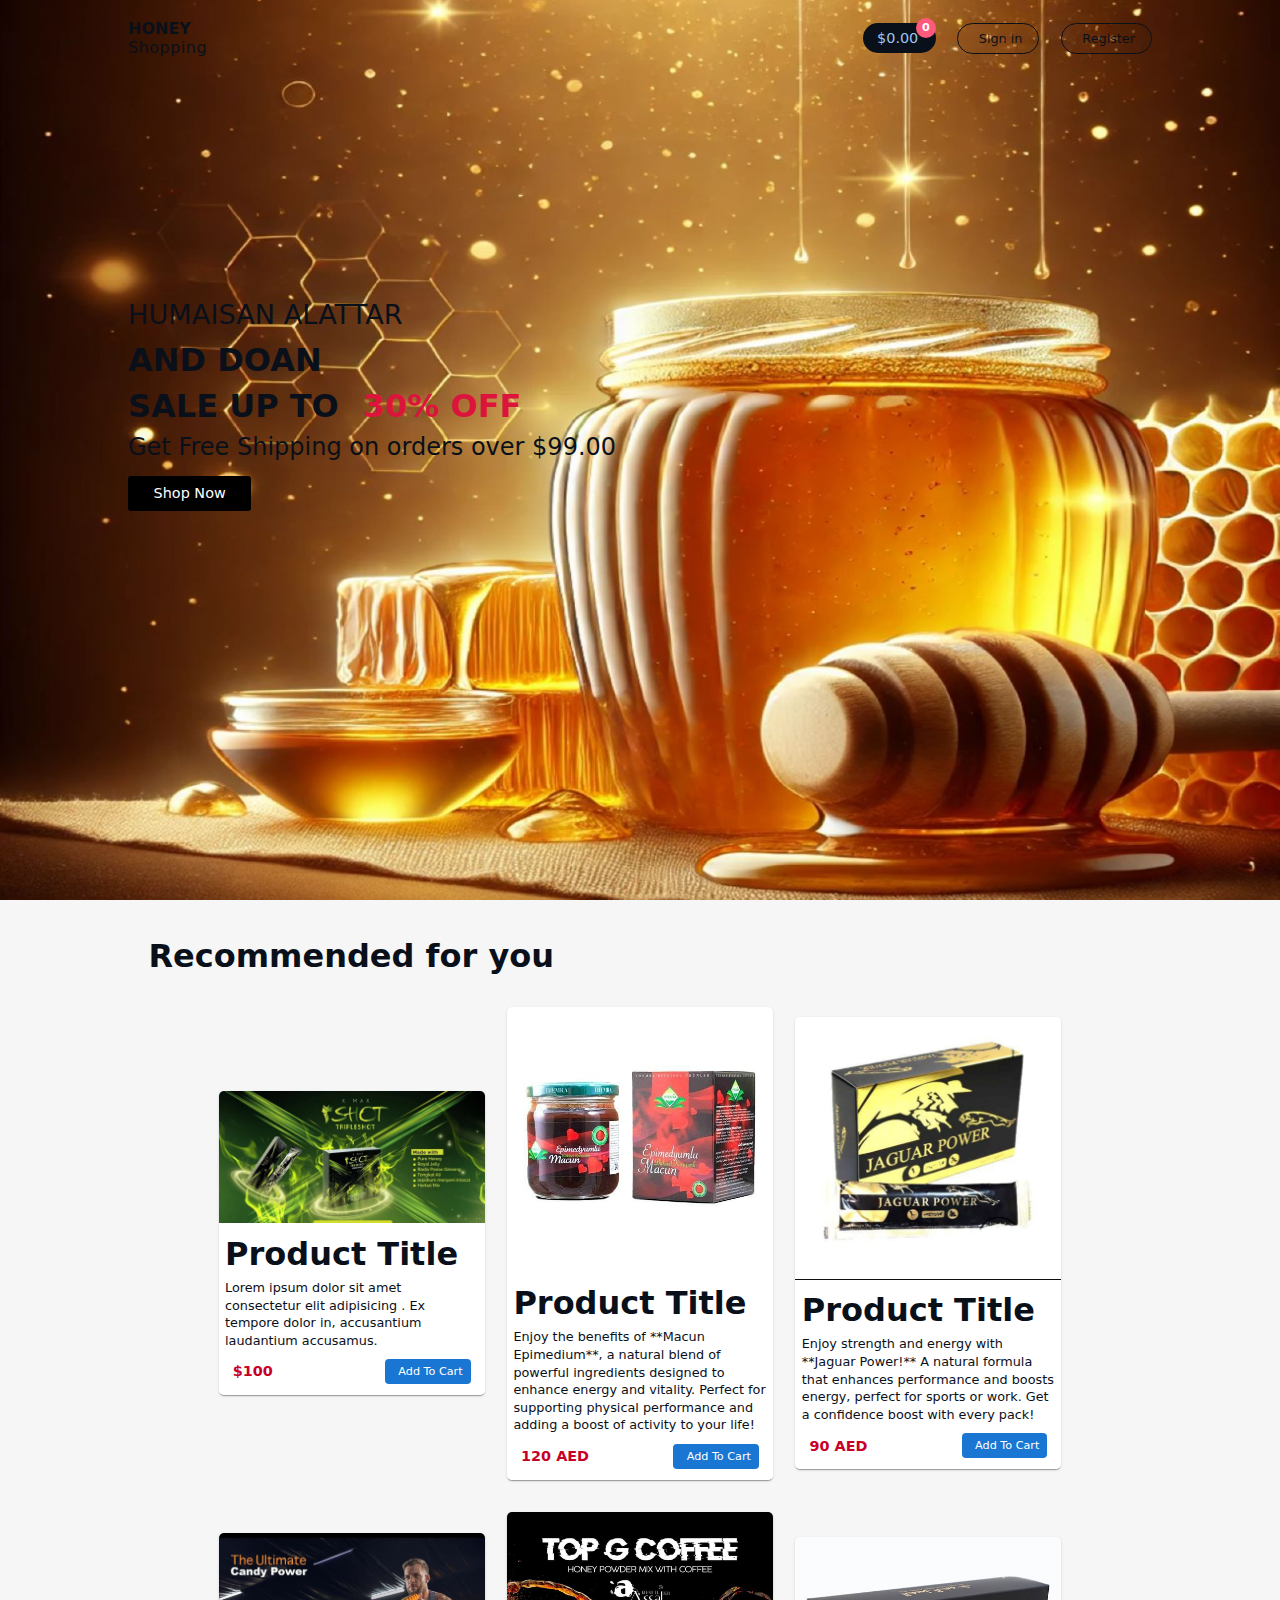
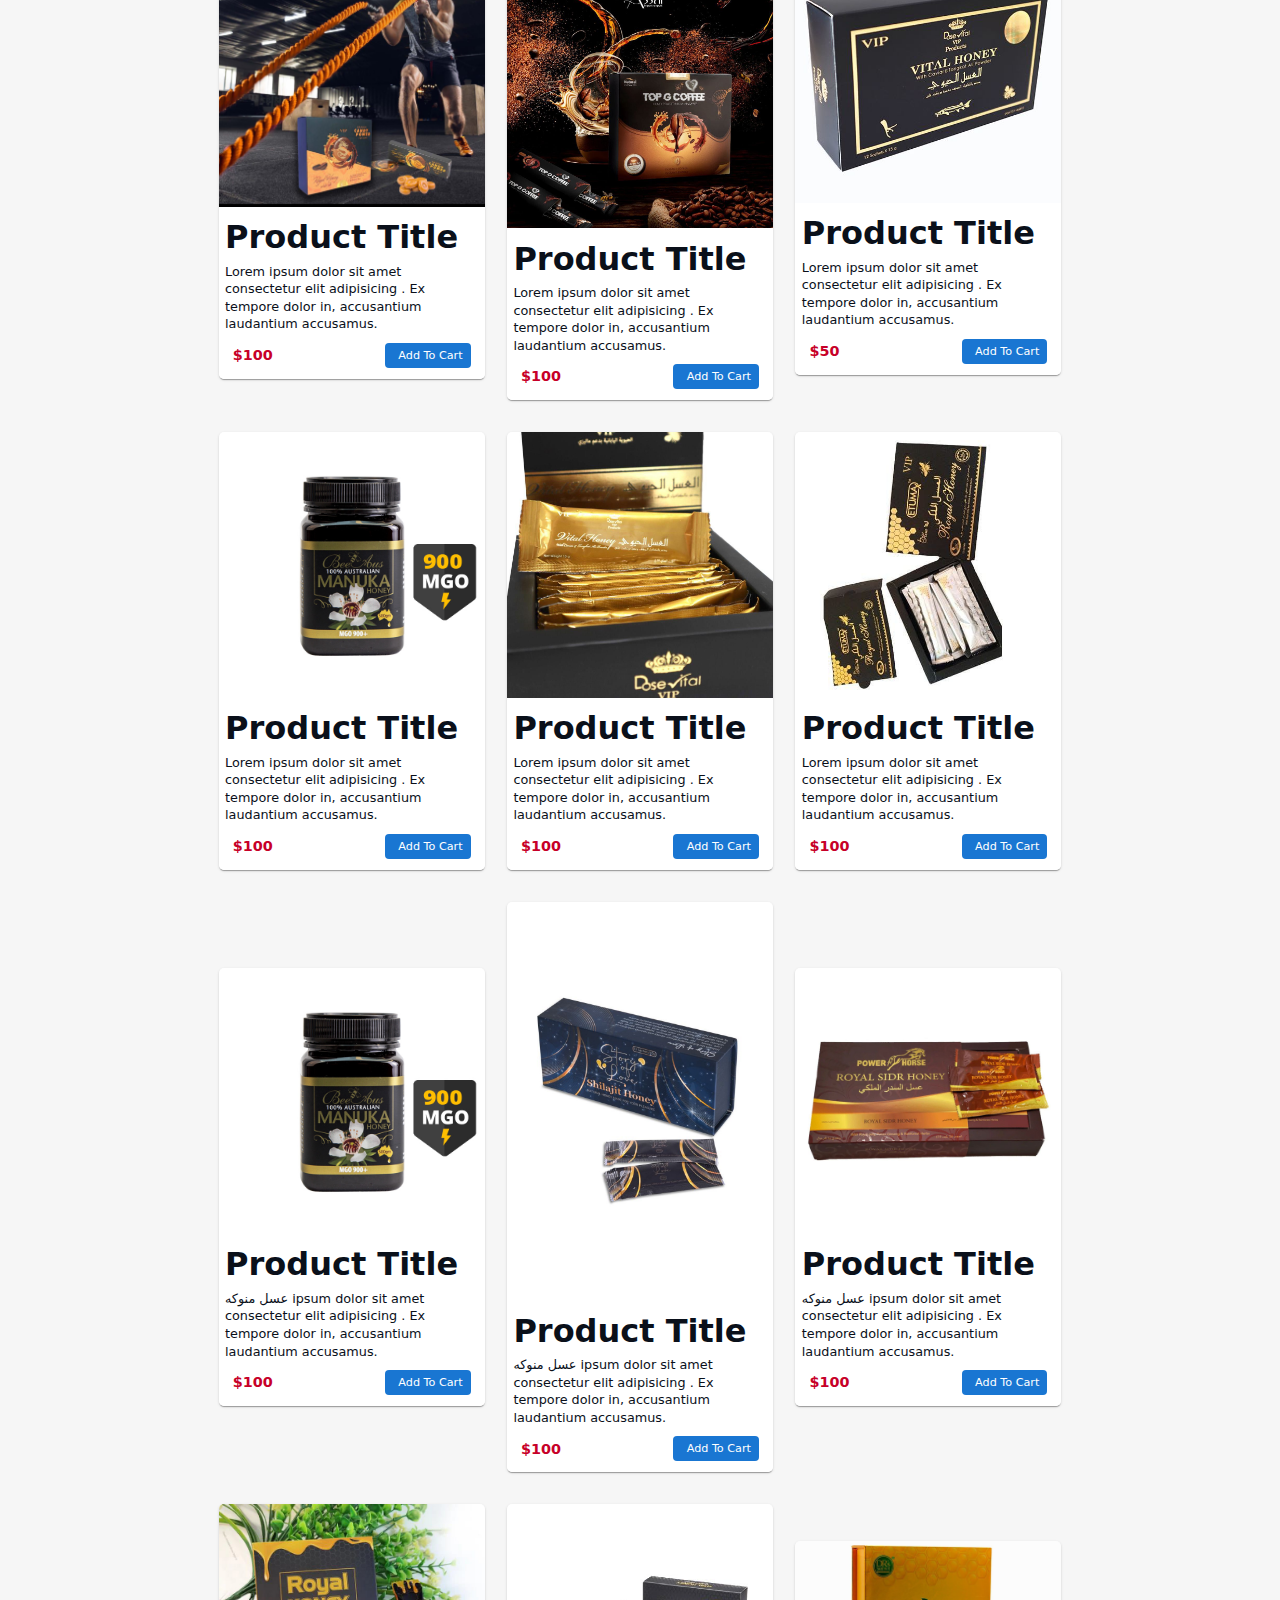
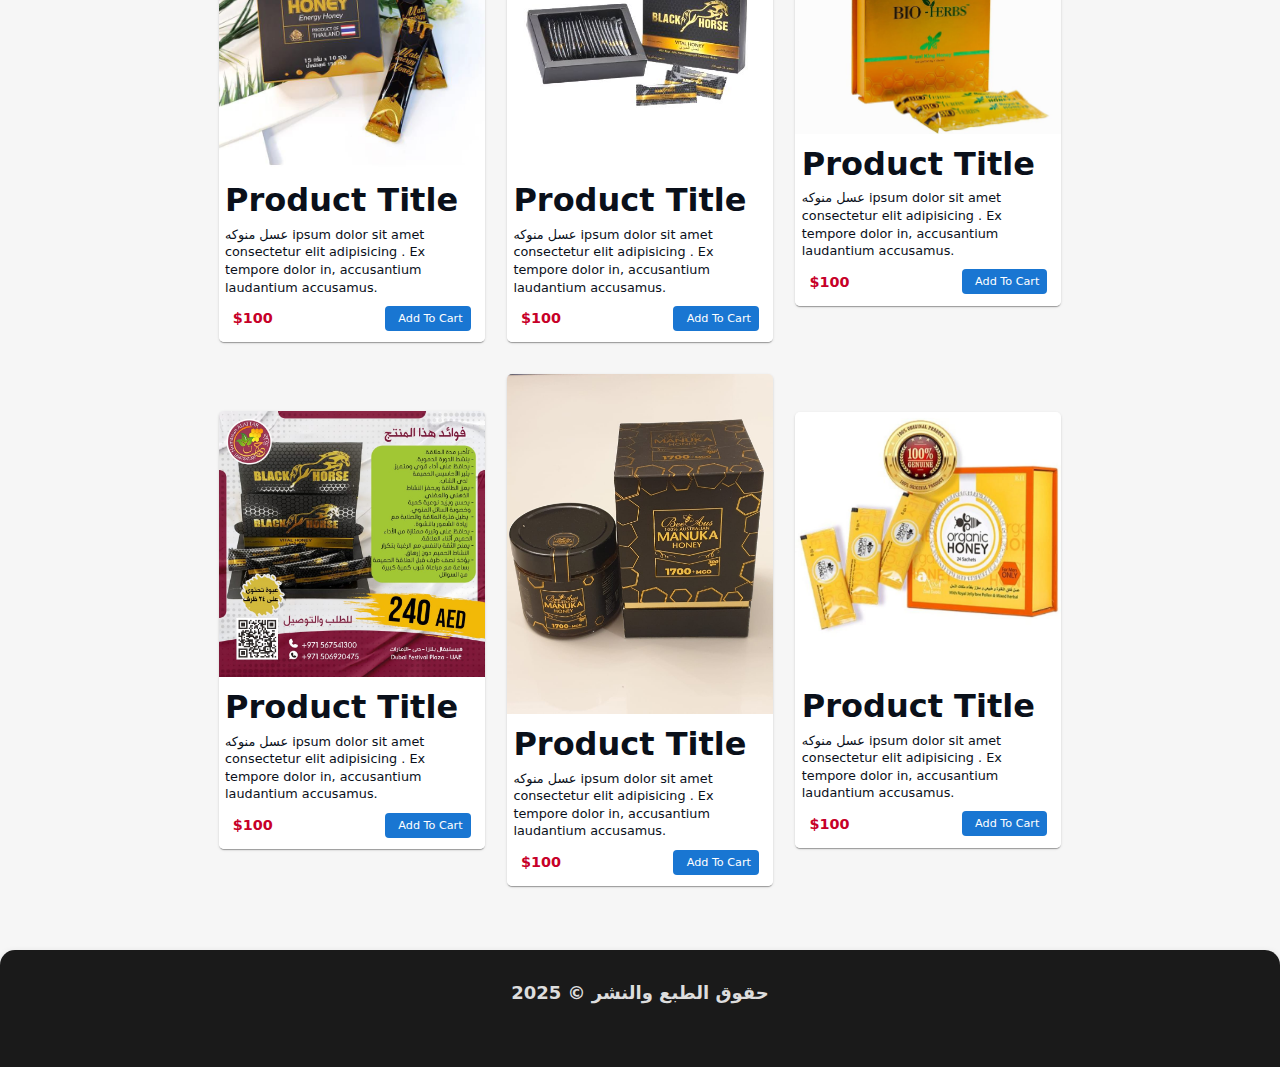
==== index.html @ f43a623d "Update index.html" ====
<html lang="en">
  <head>
    <meta charset="UTF-8" />
    <meta name="viewport" content="width=device-width, initial-scale=1.0" />
    <title>Home Page</title>
    <link rel="stylesheet" href="./css/global.css" />
    <link rel="stylesheet" href="./css/header.css" />
    <link
      rel="shortcut icon"
      href="./images/bag-shopping-solid.svg"
      type="image/x-icon"
    />
    <link
      rel="stylesheet"
      href="https://cdnjs.cloudflare.com/ajax/libs/font-awesome/6.4.2/css/all.min.css"
      integrity="sha512-z3gLpd7yknf1YoNbCzqRKc4qyor8gaKU1qmn+CShxbuBusANI9QpRohGBreCFkKxLhei6S9CQXFEbbKuqLg0DA=="
      crossorigin="anonymous"
      referrerpolicy="no-referrer"
    />
    <link rel="stylesheet" href="./css/pages/index.css" />
    <link rel="stylesheet" href="./css/footer.css" />
  </head>
  <body>
    <div class="top-img">
      <header id="headerElement" class="flex">
        <div class="logo">
          <i class="fa-solid fa-bag-shopping"></i>
          <span style="font-weight: bold">HONEY</span>
          <p style="letter-spacing: 0.5px">Shopping</p>
        </div>

        <div class="links">
          <a style="position: relative" class="cart" href="./pages/cart.html">
            <i class="fa-solid fa-cart-shopping"></i>
            $0.00
            <span id="productCount" class="products-number">0</span>
          </a>
          <a class="sign-in" href="./pages/signin.html">
            <i class="fa-solid fa-right-to-bracket"></i>
            Sign in</a
          >
          <a class="register" href="./pages/register.html">
            <i class="fa-solid fa-user-plus"></i>
            Register</a
          >
        </div>
      </header>

        <section class="content">
          <p class="lifestyle">HUMAISAN ALATTAR</p>
          <p class="men">AND DOAN</p>
          <p class="sale">SALE UP TO <span>30% OFF</span></p>
          <p class="free-shipping">Get Free Shipping on orders over $99.00</p>
          <button>Shop Now</button>
      </section>
    </div>

    <main class="">
      <h1 class="recommended">
          <i class="fa-solid fa-check"></i>
           Recommended for you
      </h1>

      <section class="products flex">
        <article class="card">
          <a href="/pages/product-details.html">
            <img width="266" src="./images/1.png" alt="" srcset="" />
          </a>

          <div style="width: 266px" class="content">
            <h1 class="title">Product Title</h1>
            <p class="description">
              Lorem ipsum dolor sit amet consectetur elit adipisicing . Ex
              tempore dolor in, accusantium laudantium accusamus.
            </p>

            <div
              class="flex"
              style="justify-content: space-between; padding-bottom: 0.7rem"
            >
              <div class="price">$100</div>

              <button class="add-to-cart flex
              onclick="addToCart(1, 'Product Title' .100.'./images/1 .png')">
                <i class="fa-solid fa-cart-plus"></i>
                Add To Cart
              </button>
            </div>
          </div>
        </article>

        <article class="card">
          <a href="/product-details.html">
            <img width="266" src="./images/2.webp" alt="" srcset="" />
          </a>

          <div style="width: 266px" class="content">
            <h1 class="title">Product Title</h1>
            <p class="description">
              Enjoy the benefits of **Macun Epimedium**, a natural blend of powerful ingredients
              designed to enhance energy and vitality. Perfect for 
              supporting physical performance and adding a boost of activity to your life!
            </p>

            <div
              class="flex"
              style="justify-content: space-between; padding-bottom: 0.7rem"
            >
             <div class="price">120 AED</div>
              <button class="add-to-cart flex">
                <i class="fa-solid fa-cart-plus"></i>
                Add To Cart
              </button>
            </div>
          </div>
        </article>

        <article class="card">
          <a href="/pages/product-details.html">
            <img width="266" src="./images/3.webp" alt="" srcset="" />
          </a>

          <div style="width: 266px" class="content">
            <h1 class="title">Product Title</h1>
            <p class="description">
              Enjoy strength and energy with **Jaguar Power!** A natural formula that enhances performance 
              and boosts energy, perfect for sports or work. Get a confidence boost with every pack!
            </p>

            <div
              class="flex"
              style="justify-content: space-between; padding-bottom: 0.7rem"
            >
             <div class="price">90 AED</div>

              <button class="add-to-cart flex">
                <i class="fa-solid fa-cart-plus"></i>
                Add To Cart
              </button>
            </div>
          </div>
        </article>

        <article class="card">
          <a href="/pages/product-details.html">
            <img width="266" src="./images/4.webp" alt="" srcset="" />
          </a>

          <div style="width: 266px" class="content">
            <h1 class="title">Product Title</h1>
            <p class="description">
              Lorem ipsum dolor sit amet consectetur elit adipisicing . Ex
              tempore dolor in, accusantium laudantium accusamus.
            </p>             
            <div
              class="flex"
              style="justify-content: space-between; padding-bottom: 0.7rem"
            >
              <div class="price">$100</div>

              <button class="add-to-cart flex">
                <i class="fa-solid fa-cart-plus"></i>
                Add To Cart
              </button>
            </div>
          </div>
        </article>

        <article class="card">
          <a href="/pages/product-details.html">
            <img width="266" src="./images/5.webp" alt="" srcset="" />
          </a>

          <div style="width: 266px" class="content">
            <h1 class="title">Product Title</h1>
            <p class="description">
              Lorem ipsum dolor sit amet consectetur elit adipisicing . Ex
              tempore dolor in, accusantium laudantium accusamus.
            </p>

            <div
              class="flex"
              style="justify-content: space-between; padding-bottom: 0.7rem"
            >
              <div class="price">$100</div>

              <button class="add-to-cart flex">
                <i class="fa-solid fa-cart-plus"></i>
                Add To Cart
              </button>
            </div>
          </div>
        </article>

        <article class="card">
          <a href="/pages/product-details.html">
            <img width="266" src="./images/6.webp" alt="" srcset="" />
          </a>

          <div style="width: 266px" class="content">
            <h1 class="title">Product Title</h1>
            <p class="description">
              Lorem ipsum dolor sit amet consectetur elit adipisicing . Ex
              tempore dolor in, accusantium laudantium accusamus.
            </p>

            <div
              class="flex"
              style="justify-content: space-between; padding-bottom: 0.7rem"
            >
              <div class="price">$50</div>

              <button class="add-to-cart flex">
                <i class="fa-solid fa-cart-plus"></i>
                Add To Cart
              </button>
            </div>
          </div>
        </article>

        <article class="card">
          <a href="/pages/product-details.html">
            <img width="266" src="./images/IMG-20250225-WA0002.jpg" alt="" srcset="" />
          </a>

          <div style="width: 266px" class="content">
            <h1 class="title">Product Title</h1>
            <p class="description">
              Lorem ipsum dolor sit amet consectetur elit adipisicing . Ex
              tempore dolor in, accusantium laudantium accusamus.
            </p>

            <div
              class="flex"
              style="justify-content: space-between; padding-bottom: 0.7rem"
            >
              <div class="price">$100</div>

              <button class="add-to-cart flex">
                <i class="fa-solid fa-cart-plus"></i>
                Add To Cart
              </button>
            </div>
          </div>
        </article>

        <article class="card">
          <a href="/pages/product-details.html">
            <img width="266" src="./images/7.webp" alt="" srcset="" />
          </a>

          <div style="width: 266px" class="content">
            <h1 class="title">Product Title</h1>
            <p class="description">
              Lorem ipsum dolor sit amet consectetur elit adipisicing . Ex
              tempore dolor in, accusantium laudantium accusamus.
            </p>

            <div
              class="flex"
              style="justify-content: space-between; padding-bottom: 0.7rem"
            >
              <div class="price">$100</div>

              <button class="add-to-cart flex">
                <i class="fa-solid fa-cart-plus"></i>
                Add To Cart
              </button>
            </div>
          </div>
        </article>

        <article class="card">
          <a href="/pages/product-details.html">
            <img width="266" src="./images/9.webp" alt="" srcset="" />
          </a>

          <div style="width: 266px" class="content">
            <h1 class="title">Product Title</h1>
            <p class="description">
              Lorem ipsum dolor sit amet consectetur elit adipisicing . Ex
              tempore dolor in, accusantium laudantium accusamus.
            </p>

            <div
              class="flex"
              style="justify-content: space-between; padding-bottom: 0.7rem"
            >
              <div class="price">$100</div>

              <button class="add-to-cart flex">
                <i class="fa-solid fa-cart-plus"></i>
                Add To Cart
              </button>
            </div>
          </div>
        </article>

        <article class="card">
          <a href="/pages/product-details.html">
            <img width="266" src="./images/IMG-20250225-WA0002.jpg" alt="" srcset="" />
          </a>

          <div style="width: 266px" class="content">
            <h1 class="title">Product Title</h1>
            <p class="description">
              عسل منوكه ipsum dolor sit amet consectetur elit adipisicing . Ex
              tempore dolor in, accusantium laudantium accusamus.
            </p>

            <div
              class="flex"
              style="justify-content: space-between; padding-bottom: 0.7rem"
            >
              <div class="price">$100</div>

              <button class="add-to-cart flex">
                <i class="fa-solid fa-cart-plus"></i>
                Add To Cart
              </button>
            </div>
          </div>
        </article>

        <article class="card">
          <a href="/pages/product-details.html">
            <img width="266" src="./images/10.jpg" alt="" srcset="" />
          </a>

          <div style="width: 266px" class="content">
            <h1 class="title">Product Title</h1>
            <p class="description">
              عسل منوكه ipsum dolor sit amet consectetur elit adipisicing . Ex
              tempore dolor in, accusantium laudantium accusamus.
            </p>

            <div
              class="flex"
              style="justify-content: space-between; padding-bottom: 0.7rem"
            >
              <div class="price">$100</div>

              <button class="add-to-cart flex">
                <i class="fa-solid fa-cart-plus"></i>
                Add To Cart
              </button>
            </div>
          </div>
        </article>
        <article class="card">
          <a href="/pages/product-details.html">
            <img width="266" src="./images/12.jpg" alt="" srcset="" />
          </a>

          <div style="width: 266px" class="content">
            <h1 class="title">Product Title</h1>
            <p class="description">
              عسل منوكه ipsum dolor sit amet consectetur elit adipisicing . Ex
              tempore dolor in, accusantium laudantium accusamus.
            </p>

            <div
              class="flex"
              style="justify-content: space-between; padding-bottom: 0.7rem"
            >
              <div class="price">$100</div>

              <button class="add-to-cart flex">
                <i class="fa-solid fa-cart-plus"></i>
                Add To Cart
              </button>
            </div>
          </div>
        </article>
        <article class="card">
          <a href="/pages/product-details.html">
            <img width="266" src="./images/13.jpg" alt="" srcset="" />
          </a>

          <div style="width: 266px" class="content">
            <h1 class="title">Product Title</h1>
            <p class="description">
              عسل منوكه ipsum dolor sit amet consectetur elit adipisicing . Ex
              tempore dolor in, accusantium laudantium accusamus.
            </p>

            <div
              class="flex"
              style="justify-content: space-between; padding-bottom: 0.7rem"
            >
              <div class="price">$100</div>

              <button class="add-to-cart flex">
                <i class="fa-solid fa-cart-plus"></i>
                Add To Cart
              </button>
            </div>
          </div>
        </article>
        <article class="card">
          <a href="/pages/product-details.html">
            <img width="266" src="./images/14.jpg" alt="" srcset="" />
          </a>

          <div style="width: 266px" class="content">
            <h1 class="title">Product Title</h1>
            <p class="description">
              عسل منوكه ipsum dolor sit amet consectetur elit adipisicing . Ex
              tempore dolor in, accusantium laudantium accusamus.
            </p>

            <div
              class="flex"
              style="justify-content: space-between; padding-bottom: 0.7rem"
            >
              <div class="price">$100</div>

              <button class="add-to-cart flex">
                <i class="fa-solid fa-cart-plus"></i>
                Add To Cart
              </button>
            </div>
          </div>
        </article>
        <article class="card">
          <a href="/pages/product-details.html">
            <img width="266" src="./images/15.jpg" alt="" srcset="" />
          </a>

          <div style="width: 266px" class="content">
            <h1 class="title">Product Title</h1>
            <p class="description">
              عسل منوكه ipsum dolor sit amet consectetur elit adipisicing . Ex
              tempore dolor in, accusantium laudantium accusamus.
            </p>

            <div
              class="flex"
              style="justify-content: space-between; padding-bottom: 0.7rem"
            >
              <div class="price">$100</div>

              <button class="add-to-cart flex">
                <i class="fa-solid fa-cart-plus"></i>
                Add To Cart
              </button>
            </div>
          </div>
        </article>

        <article class="card">
          <a href="/pages/product-details.html">
            <img width="266" src="./images/16.jpg" alt="" srcset="" />
          </a>

          <div style="width: 266px" class="content">
            <h1 class="title">Product Title</h1>
            <p class="description">
              عسل منوكه ipsum dolor sit amet consectetur elit adipisicing . Ex
              tempore dolor in, accusantium laudantium accusamus.
            </p>

            <div
              class="flex"
              style="justify-content: space-between; padding-bottom: 0.7rem"
            >
              <div class="price">$100</div>

              <button class="add-to-cart flex">
                <i class="fa-solid fa-cart-plus"></i>
                Add To Cart
              </button>
            </div>
          </div>
        </article>

        <article class="card">
          <a href="/pages/product-details.html">
            <img width="266" src="./images/18.jpg" alt="" srcset="" />
          </a>

          <div style="width: 266px" class="content">
            <h1 class="title">Product Title</h1>
            <p class="description">
              عسل منوكه ipsum dolor sit amet consectetur elit adipisicing . Ex
              tempore dolor in, accusantium laudantium accusamus.
            </p>

            <div
              class="flex"
              style="justify-content: space-between; padding-bottom: 0.7rem"
            >
              <div class="price">$100</div>

              <button class="add-to-cart flex">
                <i class="fa-solid fa-cart-plus"></i>
                Add To Cart
              </button>
            </div>
          </div>
        </article>
        <article class="card">
          <a href="/pages/product-details.html">
            <img width="266" src="./images/19.jpg" alt="" srcset="" />
          </a>

          <div style="width: 266px" class="content">
            <h1 class="title">Product Title</h1>
            <p class="description">
              عسل منوكه ipsum dolor sit amet consectetur elit adipisicing . Ex
              tempore dolor in, accusantium laudantium accusamus.
            </p>

            <div
              class="flex"
              style="justify-content: space-between; padding-bottom: 0.7rem"
            >
              <div class="price">$100</div>

              <button class="add-to-cart flex">
                <i class="fa-solid fa-cart-plus"></i>
                Add To Cart
              </button>
            </div>
          </div>
        </article>


      </section>
    </main>
    
    <footer>
      <span>حقوق الطبع والنشر © 2025</span>
      <div class="social-icons">
        <a href="https://www.facebook.com/share/1MLmPdGwJk/" target="_blank"><i class="fab fa-facebook-f"></i></a>
        <a href="https://wa.me/+971567541300" target="_blank"><i class="fab fa-whatsapp"></i></a> <!-- استبدال تويتر بـ واتساب -->
        <a href="https://www.linkedin.com" target="_blank"><i class="fab fa-linkedin-in"></i></a>
        <a href="https://www.instagram.com/doan._honey/profilecarrd/?igsh=aDh5cXc4bWxmOHkz" target="_blank"><i class="fab fa-instagram"></i></a>
        <a href="https://www.tiktok.com/@humaisn2?_t=ZS-8uKNyk5seKy&_r=1" target="_blank"><i class="fab fa-tiktok"></i></a>
        <a href="mailto:doanhoney7@gmail.com" target="_blank"><i class="fas fa-envelope"></i></a>
        <a href="https://g.co/kgs/c9sn2jo" target="_blank"><i class="fas fa-globe"></i></a>
        <a href="tel:+971567541300" target="_blank"><i class="fas fa-phone-alt"></i></a>
      </div>
    </footer>
---- css/global.css ----
/* =======================
      Colors
==========================*/

:root {
  --bodyBG: #f6f6f6;
  --bodyFont: #0a101a;
  --blue: #9fc5ef;
  --blue-button: #1976d2;
  --red-button: #180f11;

  --icons: #0b131b;

  --footer-bg: #212529;

  --white: #fff;
}

body {
  background-color: var(--bodyBG);
  color: var(--bodyFont);
}

/* =======================
       My classes
==========================*/

.border {
  border: 4px solid red;
}

.flex {
  display: flex;
  align-items: center;
}

/* =================
    General Style
====================*/

* {
  margin: 0;
  padding: 0;
}

@import url("https://fonts.googleapis.com/css2?family=Roboto:wght@100;300;400;500;700&display=swap");

html {
  font-family: system-ui, -apple-system, "Roboto", sans-serif;
  box-sizing: border-box;
  scroll-behavior: smooth;
}

*,
*:before,
*:after {
  box-sizing: inherit;
}

::-webkit-scrollbar {
  width: 0.88rem;
}

::-webkit-scrollbar-track {
  border: 7px solid #292c3b;
  box-shadow: inset 0 0 2.5px 2px rgba(0, 0, 0, 0.5);
  border-radius: 4px;
  background-color: #d4d4d8;
}

::-webkit-scrollbar-thumb {
  background: #999;
  border-radius: 2px;
}

::-webkit-scrollbar-thumb:hover {
  background: #555;
}

html {
  scrollbar-color: #9e4673 #3d4a59;
}

main {
  width: 80%;
  margin-inline: auto;
}

@media (width < 600px) {
  main {
    width: 100%;
  }
}

/* =======================
       HTML elements
==========================*/
a,
button {
  all: unset;
  display: inline-block;
  transition: 0.2s;
}

button:active,
a:active {
  scale: 0.9;
}

button:hover,
a:hover {
  cursor: pointer;
}

button:disabled{
  opacity: 0.7;
  cursor: not-allowed;
  scale: 1;
}

li {
  list-style: none;
}

/* =======================================
    General Style for this project
==========================================*/
.fa-solid {
  color: var(--icons);
}
---- css/header.css ----
header.flex {
  justify-content: space-between;
  padding-inline: 10%;
  padding-top: 1.2rem;

  & .links .fa-solid {
    margin-right: 0.3rem;
  }

  & .sign-in {
    margin-inline: 1rem;
  }

  & .sign-in,
  & .register {
    border: 1px solid var(--bodyFont);
    padding: 0.44rem 1rem;
    border-radius: 55px;
    font-size: 0.8rem;
    font-weight: 500;
  }

  & .sign-in:hover,
  & .register:hover,
  & .sign-in:hover .fa-solid,
  & .register:hover .fa-solid {
    background-color: var(--bodyFont);
    color: var(--blue);
  }

  & .cart {
    background-color: var(--bodyFont);
    color: var(--blue);
    font-size: 0.9rem;
    padding: 0.44rem 1.1rem 0.44rem 0.6rem;
    border-radius: 55px;
  }

  & .cart .fa-solid {
    color: var(--blue);
  }

  & .products-number {
    position: absolute;
    right: 0;
    top: -5px;
    font-size: 0.7rem;
    font-weight: bold;

    background-color: rgb(255, 90, 123);
    height: 20px;
    width: 20px;
    color: #fff;

    display: flex;
    align-items: center;
    justify-content: center;

    border-radius: 50%;
  }

  /* ======================
    Left Section (Logo)
==========================*/
  & .fa-bag-shopping {
    font-size: 2rem;
  }
}

@media (width < 600px) {
  header.flex {
    justify-content: center;
    padding-inline: 0;

    .links {
      display: flex;
      flex-wrap: wrap;
      justify-content: center;
      gap: 1rem;
    }

    .logo {
      display: none;
    }
  }
}

/* ==============================
When dcroll down on the home page 
=================================*/
header.scroll-down {
  position: fixed;
  right: 0;
  left: 0;
  padding-bottom: 0.5rem;
  background-color: var(--footer-bg);
  color: #fff;
  z-index: 11;

  & .fa-bag-shopping,
  & .fa-user-plus,
  & .fa-right-to-bracket {
    color: white;
  }

  & .logo {
    font-size: 0.8rem;
  }

  & .logo .fa-bag-shopping {
    font-size: 1.66rem;
  }
}
---- css/pages/index.css ----
/* =======================
    Background Image
==========================*/
div.top-img {
  position: relative;
  height: 100vh;
  background-image: url(../../images/bac.jpg);
  background-position: center;
  background-repeat: no-repeat;
  background-size: cover;
  background-attachment: fixed;
}

@media (width < 1000px) {
  div.top-img {
    background-position: left;
  }
}


/* =======================
    Text on Image
==========================*/

section.content {
  font-size: 2rem;
  position: absolute;

  top: 45%;
  transform: translateY(-50%);

  margin-left: 10%;

  & .lifestyle {
    text-transform: uppercase;
    font-size: 1.7rem;
  }

  & .men {
    margin-top: 0.7rem;
    font-weight: bold;
  }

  & .sale {
    margin-block: 0.5rem;
    font-weight: bold;
  }
  & .sale span {
    color: crimson;
    margin-left: 0.8rem;
  }

  & .free-shipping {
    font-size: 1.5rem;
  }

  & button {
    background-color: black;
    color: white;
    margin-top: 0.9rem;
    font-size: 0.9rem;
    border-radius: 3px;
    padding: 0.6rem 1.6rem;
  }
}




/* ===============================
    Main contents (products)
==================================*/
main h1.recommended {
  margin: 2.3rem 0 2rem 2%;
}

@media (width < 600px) {
  main h1.recommended {
    margin: 2.3rem 0 2rem 0;
    font-size: 1.4rem;
  }
}

main section.products.flex{
  flex-wrap: wrap;
  justify-content: center;
  gap: 2rem 1.4rem;



  & article.card{
    border-radius: 5px;
    box-shadow: rgba(0, 0, 0, 0.2) 0px 2px 1px -1px, rgba(0, 0, 0, 0.14) 0px 1px 1px 0px, rgba(0, 0, 0, 0.12) 0px 1px 3px 0px;
  transition: 0.2s;
  }


  & article.card:hover{
    scale: 1.01;
  }

  & img {
    border-radius: 5px 5px 0 0;
  }

  & .card .content {
    background-color: #fff;
    border-radius: 0 0 5px 5px;
  }

  & .card .content .title {
    padding-top: 0.7rem;
    padding-inline: 0.4rem;
    text-transform: capitalize;
  }

  & .card .content .description {
    padding-inline: 0.4rem;
    font-size: 0.8rem;
    margin-top: 0.4rem;
    margin-bottom: 0.6rem;
    line-height: 1.1rem;
  }

  & .card .content .price {
    margin-left: 0.88rem;
    font-size: 0.9rem;
    color: rgb(199, 0, 40);
    font-weight: bold;
  }

  & .add-to-cart {
    margin-right: 0.88rem;
    background-color: var(--blue-button);
    color: #fff;
    border-radius: 4px;
    padding: 6px 8px;
    font-size: 0.7rem;
    gap: 0.33rem;
  }

  & .fa-solid {
    color: white;
  }

}
---- css/footer.css ----
footer {
  text-align: center;
  background-color: #1a1a1a; /* لون خلفية داكنة وفاخرة */
  border-top-left-radius: 15px; /* زوايا منحنية بأناقة */
  border-top-right-radius: 15px; 
  padding: 2rem 1rem; /* حشوة أكبر لإعطاء مساحة */
  margin-top: 4rem; /* زيادة المسافة بين الفوتر والعناصر التي فوقه */
  color: #fff; /* لون النص أبيض ليظهر بوضوح على الخلفية الداكنة */
  font-size: 18px; /* حجم خط مناسب */
  box-shadow: 0 4px 8px rgba(0, 0, 0, 0.2); /* تأثير ظل لإضفاء الفخامة */
  position: relative; /* لتحديد موضع الأيقونات بالنسبة للفوتر */
}

footer span {
  color: #ddd; /* لون فاتح للنص */
  text-transform: uppercase; /* تحويل النص إلى حروف كبيرة */
  font-weight: bold; /* جعل النص غامق */
}

footer .social-icons {
  display: flex;
  justify-content: center;
  gap: 20px;
  margin-top: 2rem; /* مسافة بين النص والأيقونات */
}

footer .social-icons a {
  color: #fff; /* لون الأيقونات أبيض */
  font-size: 28px; /* حجم الأيقونات أكبر قليلاً */
  text-decoration: none;
  transition: transform 0.3s ease, color 0.3s ease; /* إضافة تأثير على التحويل والتلوين */
}

footer .social-icons a:hover {
  color: #f39c12; /* تغيير اللون عند التمرير إلى اللون الذهبي */
  transform: scale(1.2); /* تكبير الأيقونة عند التمرير */
}

footer .social-icons a:active {
  transform: scale(1); /* عودة الحجم الأصلي عند الضغط */
}
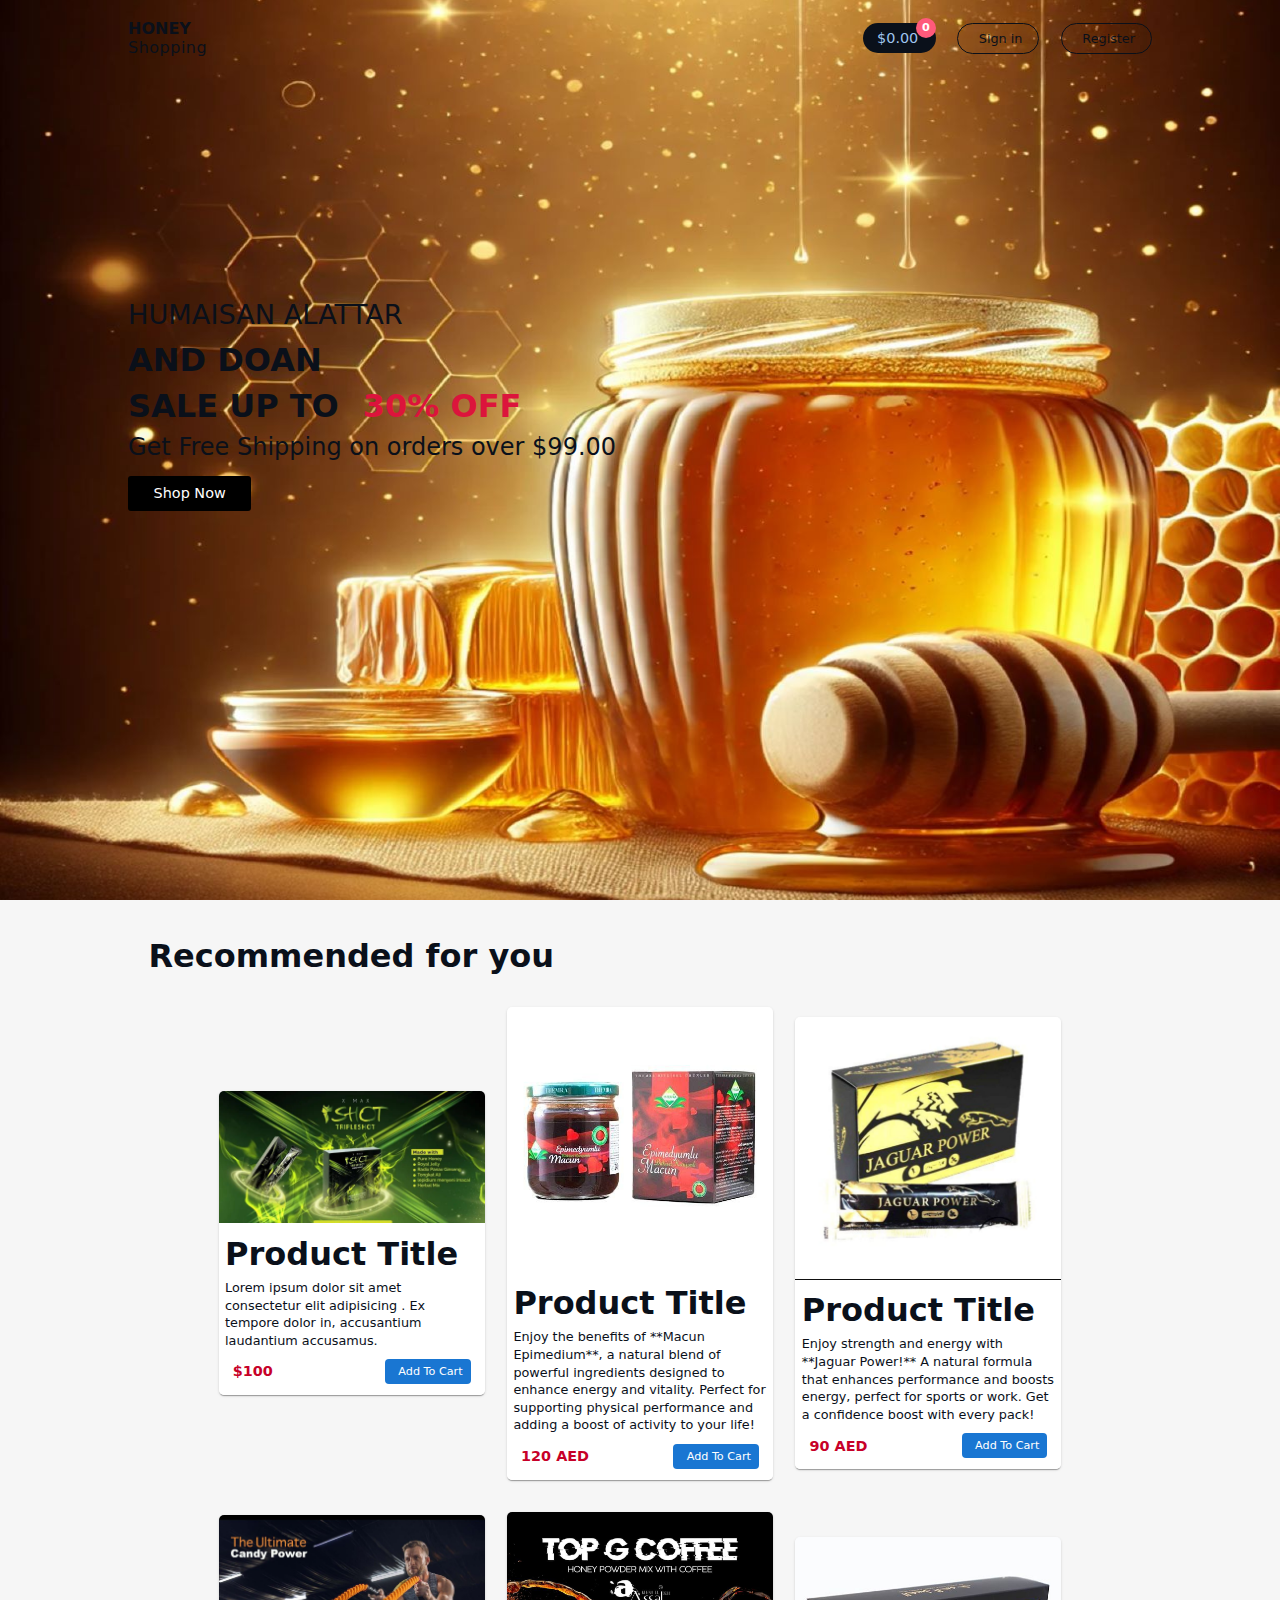
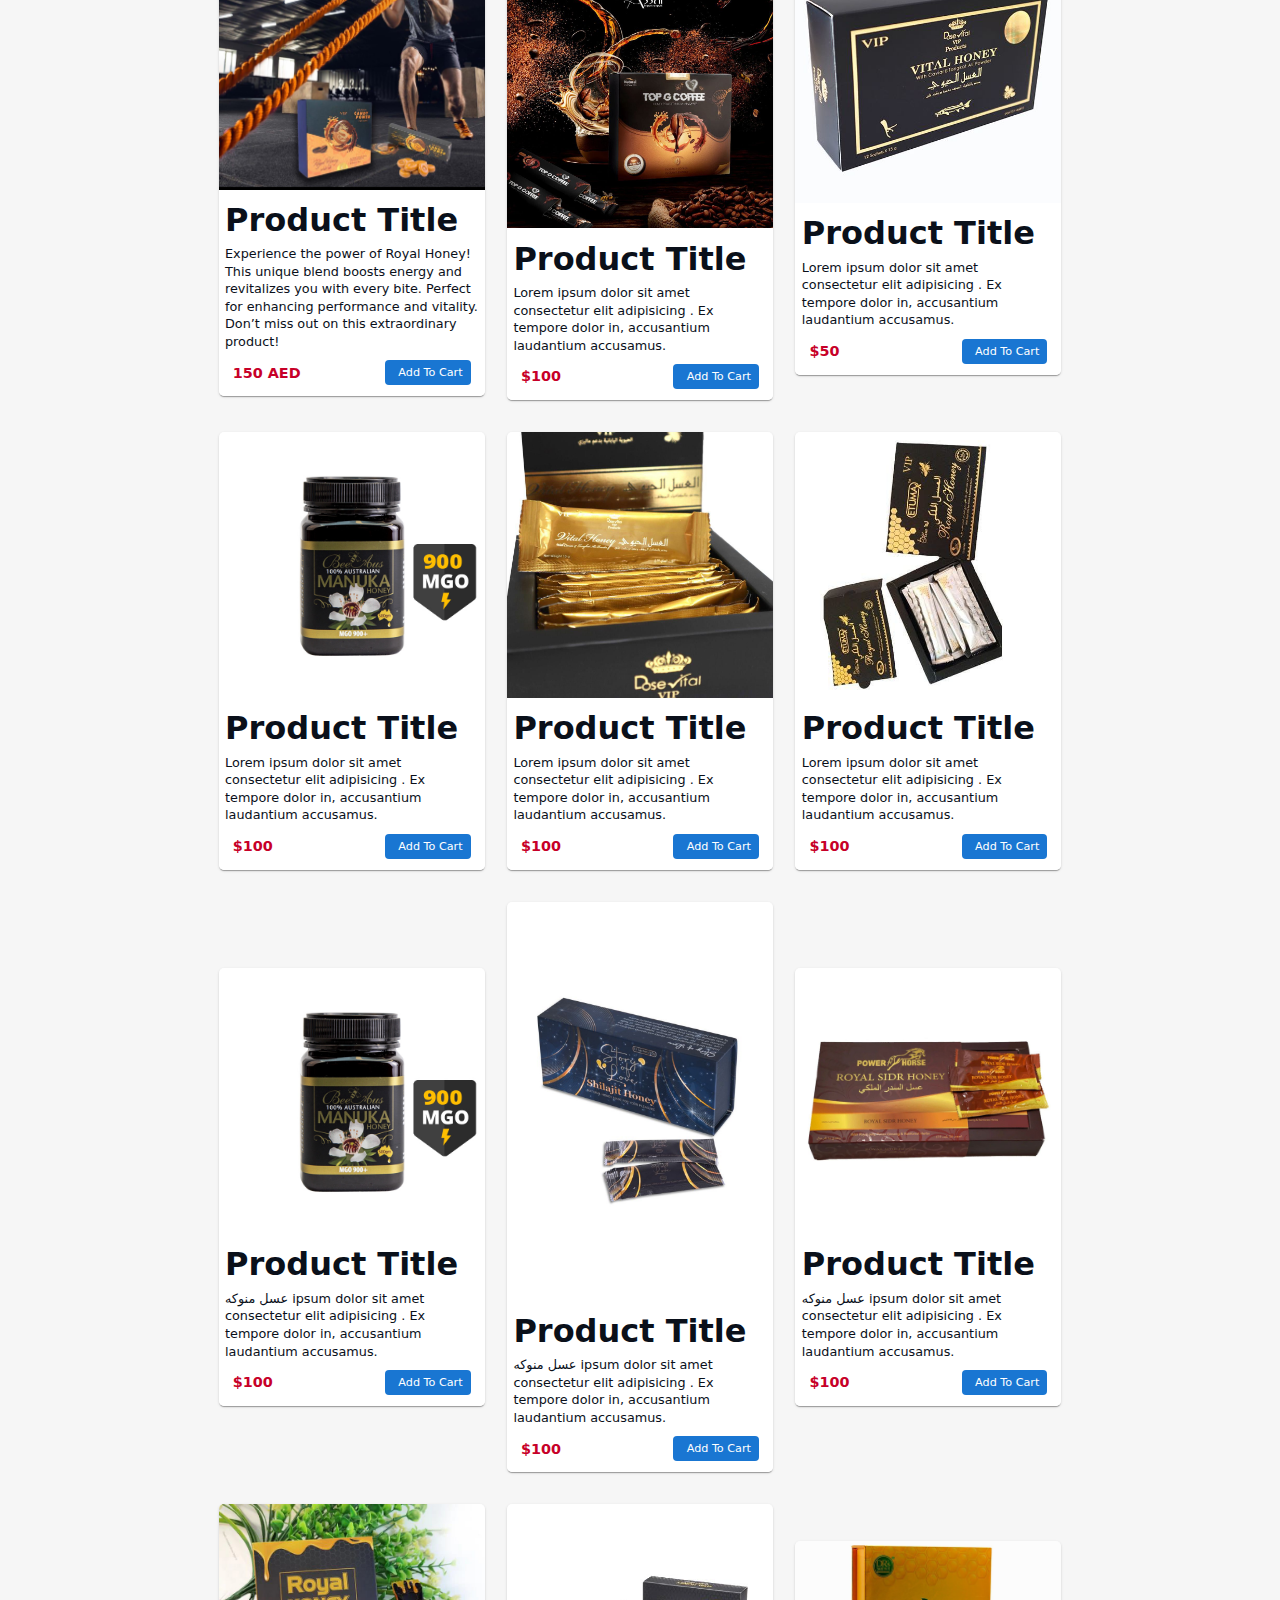
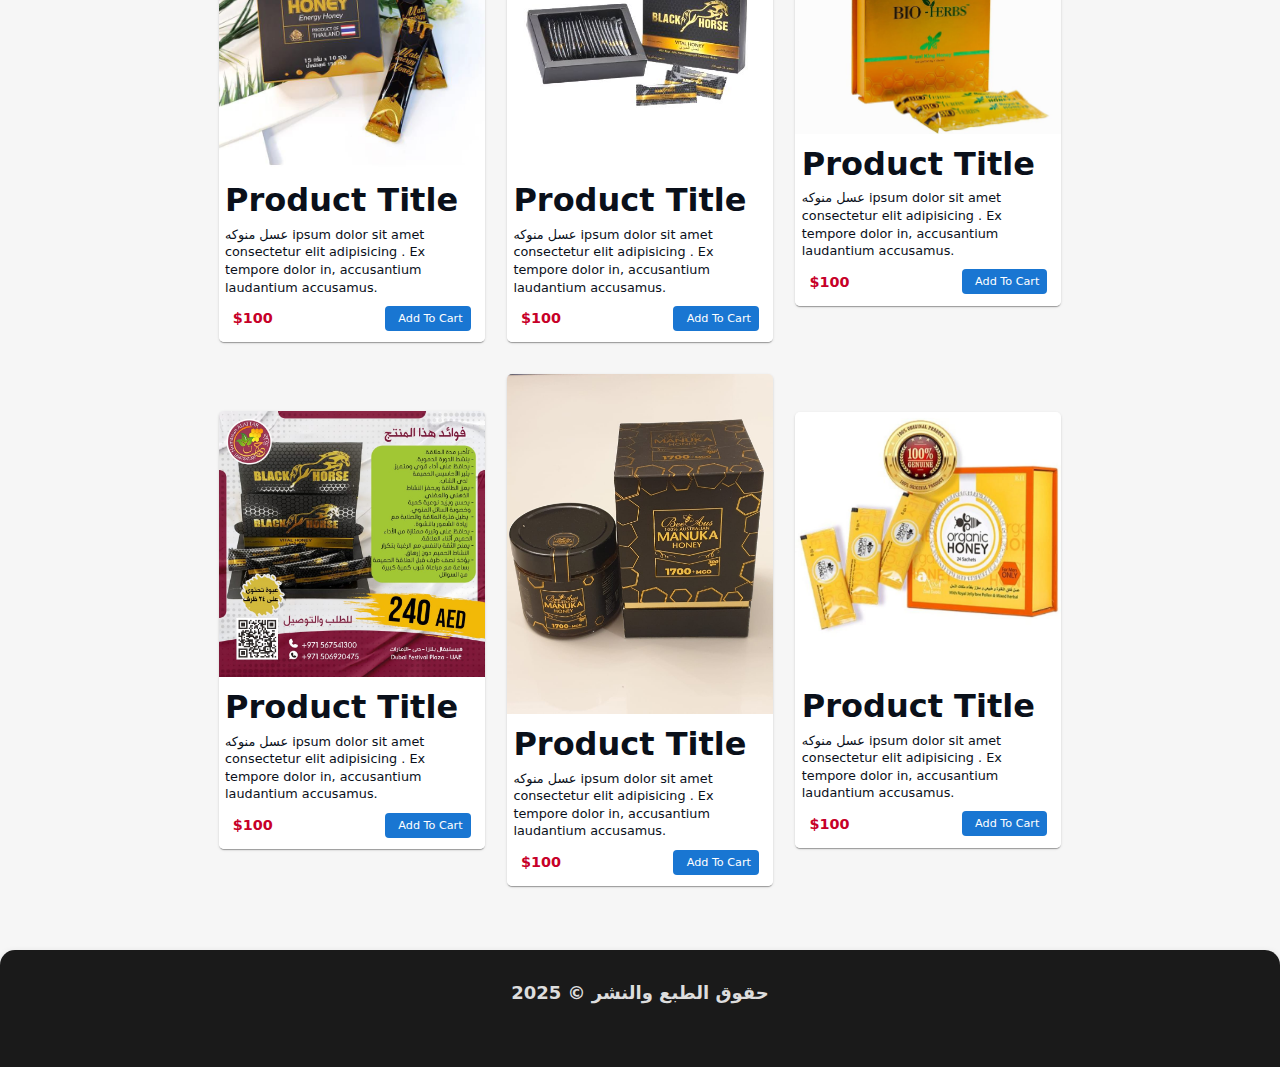
==== commit 34736fb6: "Update index.html" ====
--- a/index.html
+++ b/index.html
@@ -149,14 +149,15 @@
           <div style="width: 266px" class="content">
             <h1 class="title">Product Title</h1>
             <p class="description">
-              Lorem ipsum dolor sit amet consectetur elit adipisicing . Ex
-              tempore dolor in, accusantium laudantium accusamus.
+              Experience the power of Royal Honey! This unique blend boosts energy and 
+              revitalizes you with every bite. Perfect for enhancing performance
+              and vitality. Don’t miss out on this extraordinary product!
             </p>             
             <div
               class="flex"
               style="justify-content: space-between; padding-bottom: 0.7rem"
             >
-              <div class="price">$100</div>
+              <div class="price">150 AED</div>
 
               <button class="add-to-cart flex">
                 <i class="fa-solid fa-cart-plus"></i>
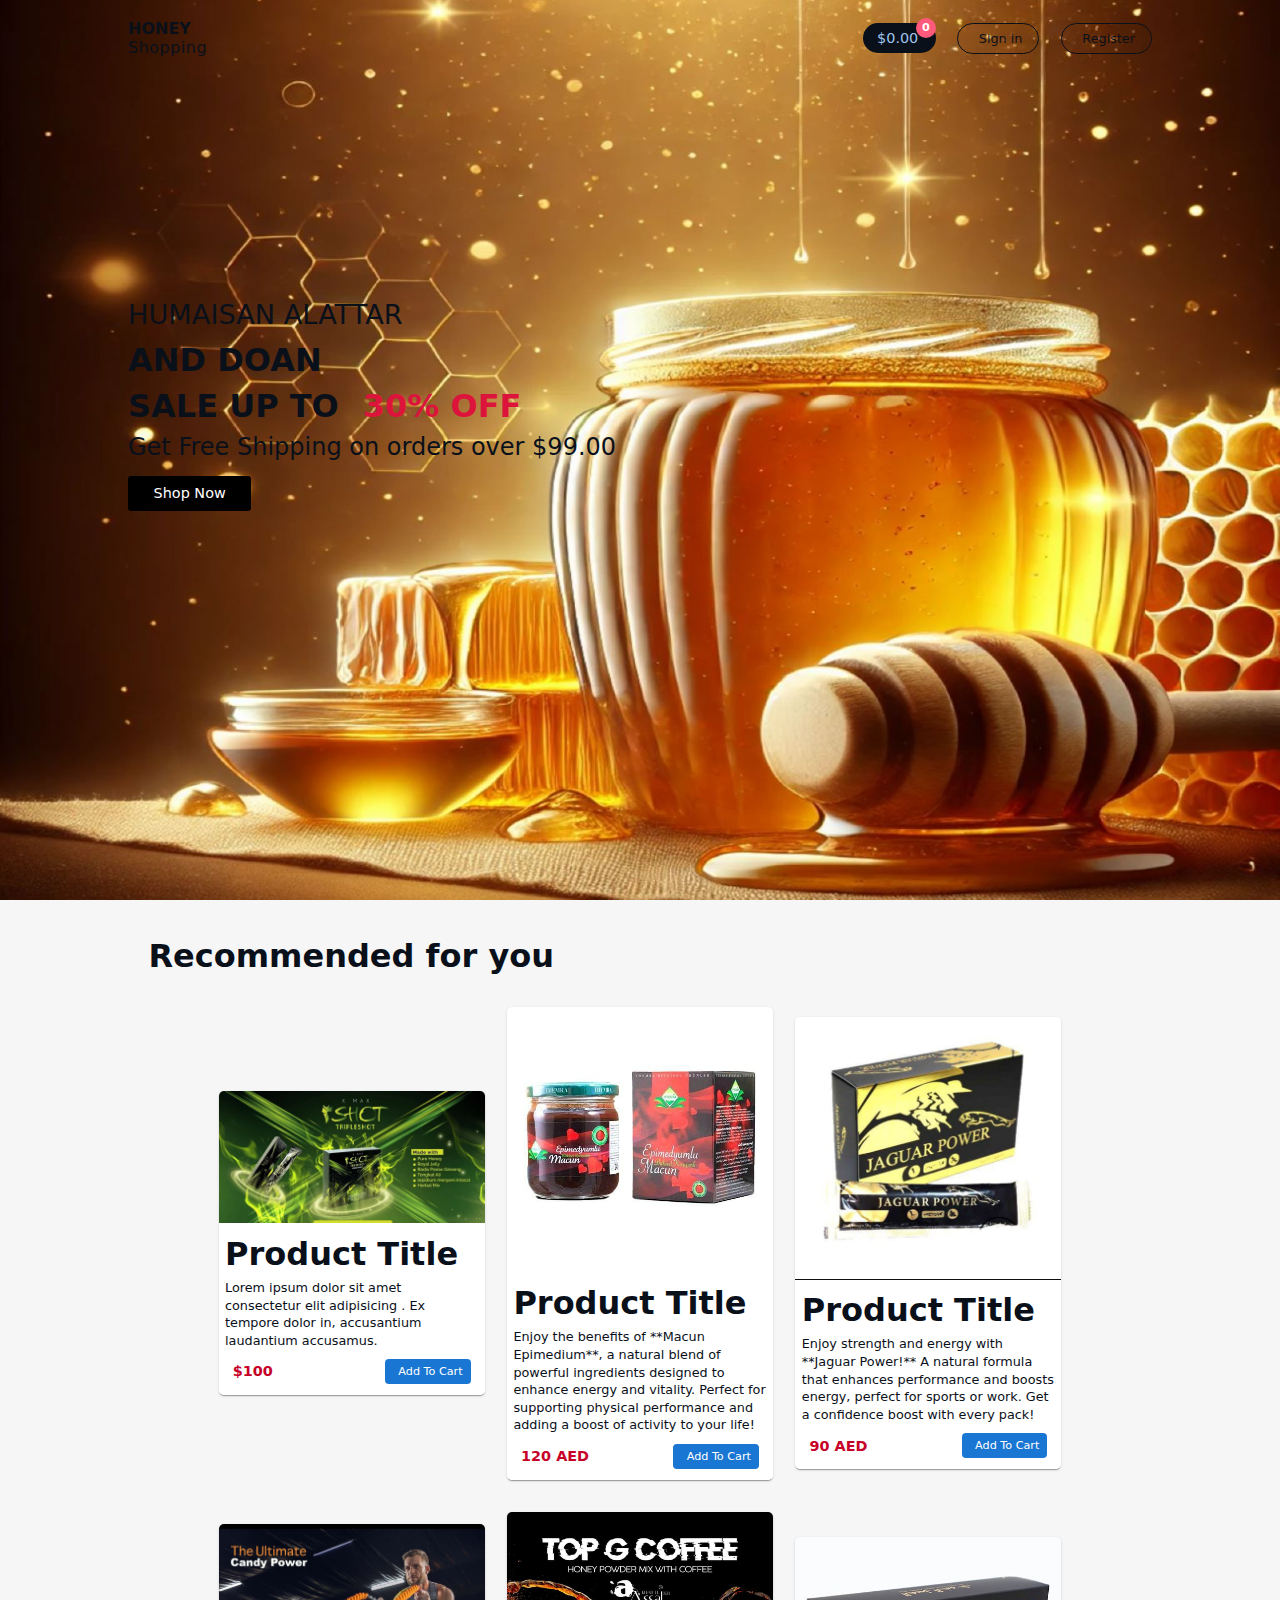
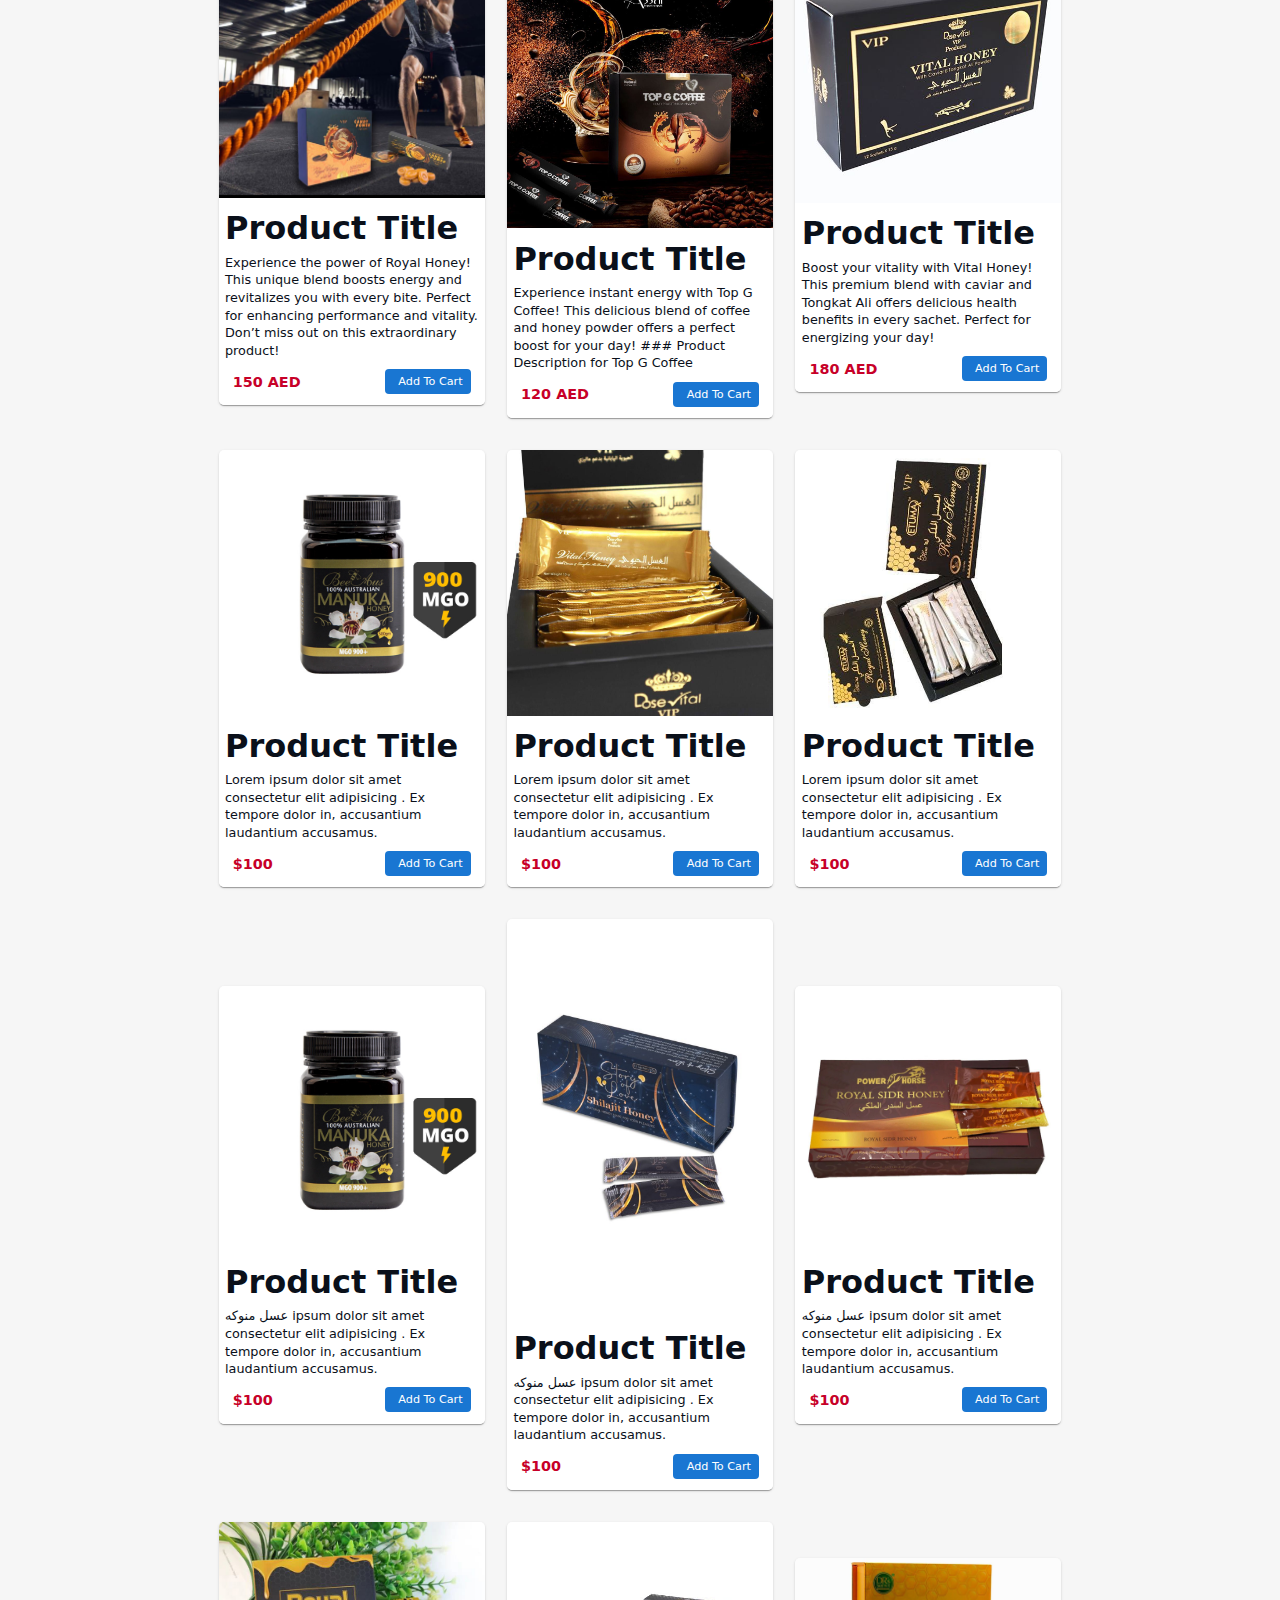
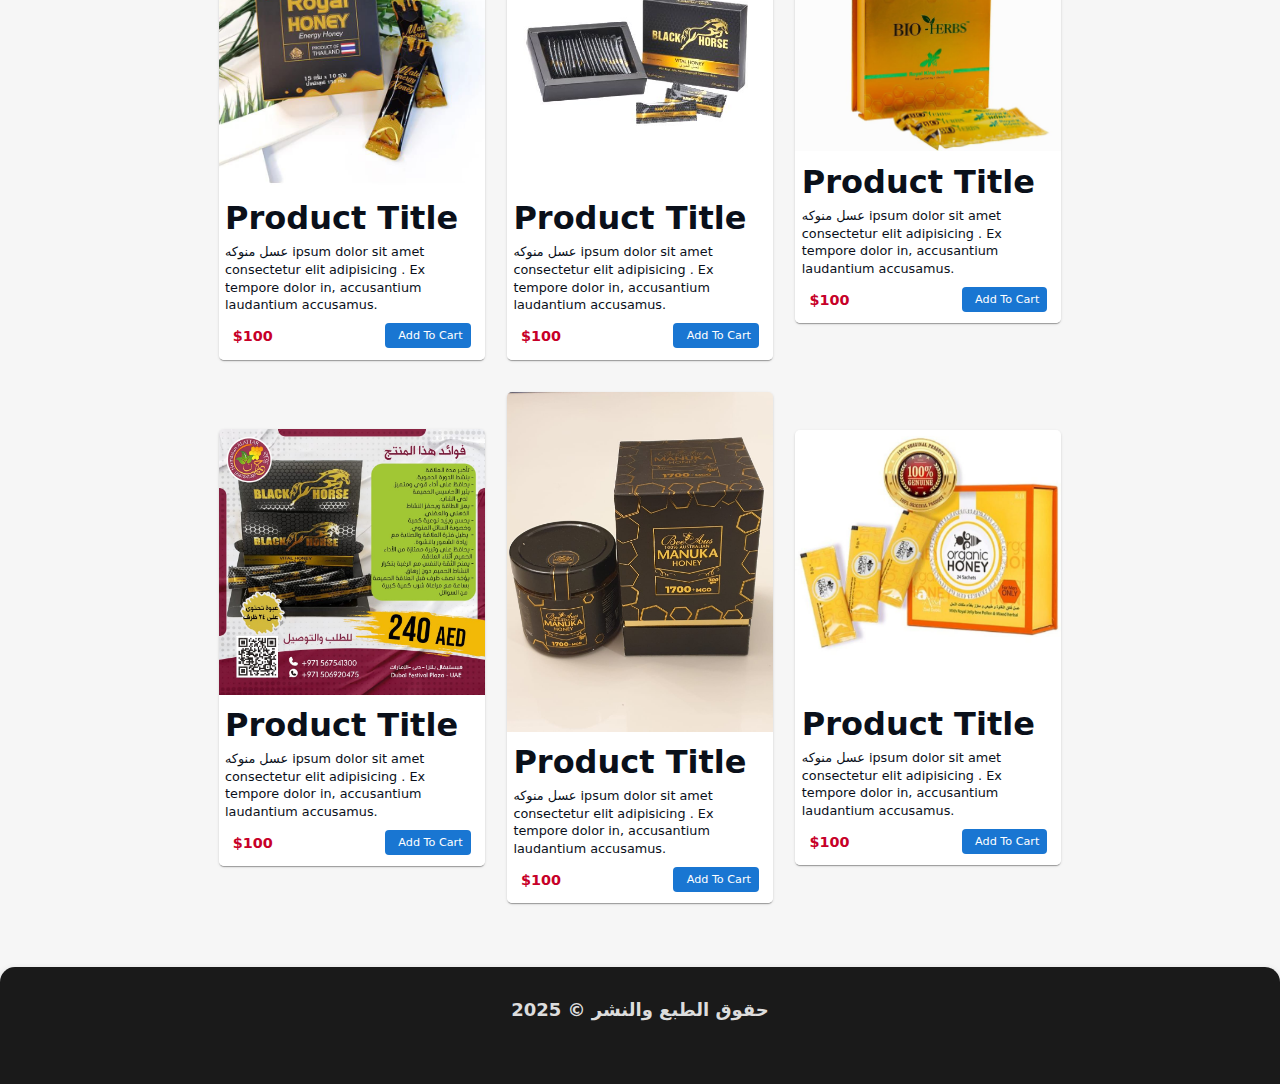
==== commit 84ea5416: "Update index.html" ====
--- a/index.html
+++ b/index.html
@@ -175,15 +175,16 @@
           <div style="width: 266px" class="content">
             <h1 class="title">Product Title</h1>
             <p class="description">
-              Lorem ipsum dolor sit amet consectetur elit adipisicing . Ex
-              tempore dolor in, accusantium laudantium accusamus.
-            </p>
-
-            <div
-              class="flex"
-              style="justify-content: space-between; padding-bottom: 0.7rem"
-            >
-              <div class="price">$100</div>
+             Experience instant energy with Top G Coffee! This delicious blend of 
+              coffee and honey powder offers a perfect boost for your day!
+              ### Product Description for Top G Coffee
+            </p>
+
+            <div
+              class="flex"
+              style="justify-content: space-between; padding-bottom: 0.7rem"
+            >
+              <div class="price">120 AED</div>
 
               <button class="add-to-cart flex">
                 <i class="fa-solid fa-cart-plus"></i>
@@ -201,15 +202,15 @@
           <div style="width: 266px" class="content">
             <h1 class="title">Product Title</h1>
             <p class="description">
-              Lorem ipsum dolor sit amet consectetur elit adipisicing . Ex
-              tempore dolor in, accusantium laudantium accusamus.
-            </p>
-
-            <div
-              class="flex"
-              style="justify-content: space-between; padding-bottom: 0.7rem"
-            >
-              <div class="price">$50</div>
+              Boost your vitality with Vital Honey! This premium blend with caviar and Tongkat Ali 
+              offers delicious health benefits in every sachet. Perfect for energizing your day!
+            </p>
+
+            <div
+              class="flex"
+              style="justify-content: space-between; padding-bottom: 0.7rem"
+            >
+              <div class="price">180 AED</div>
 
               <button class="add-to-cart flex">
                 <i class="fa-solid fa-cart-plus"></i>
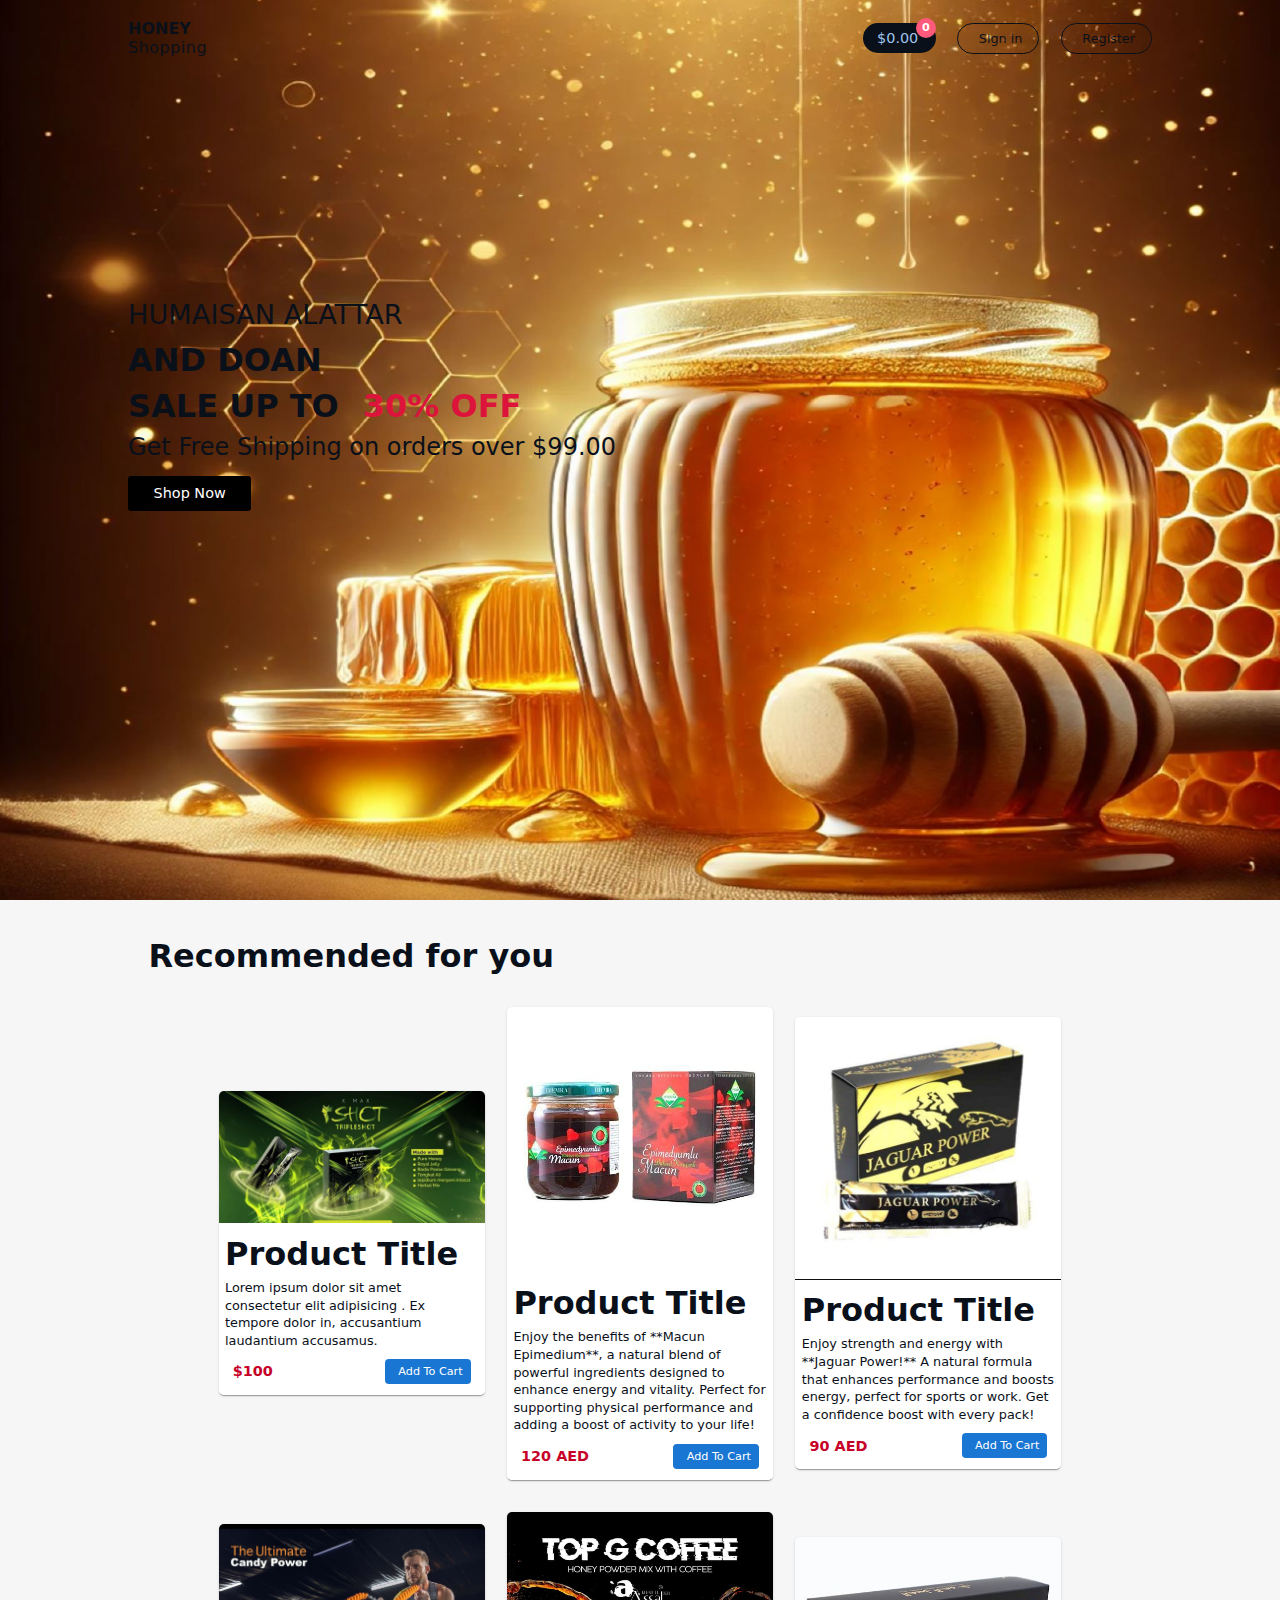
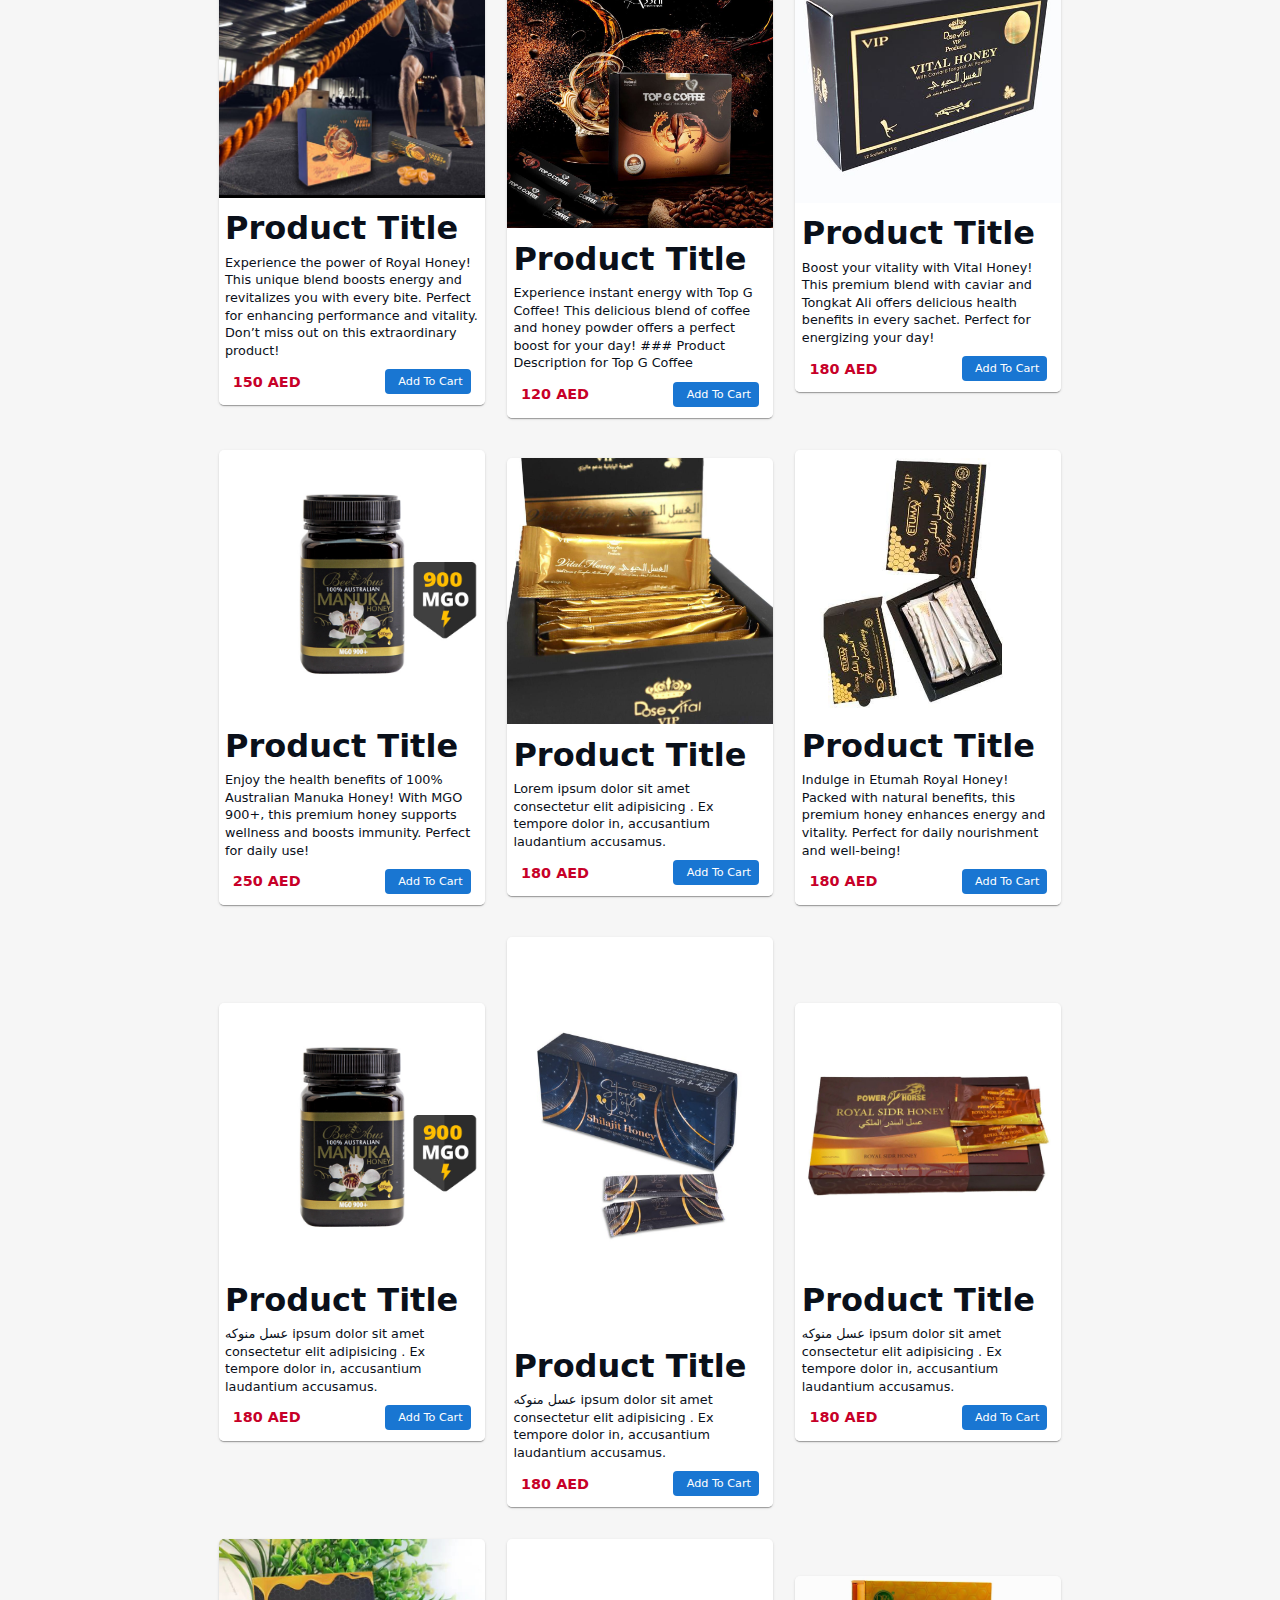
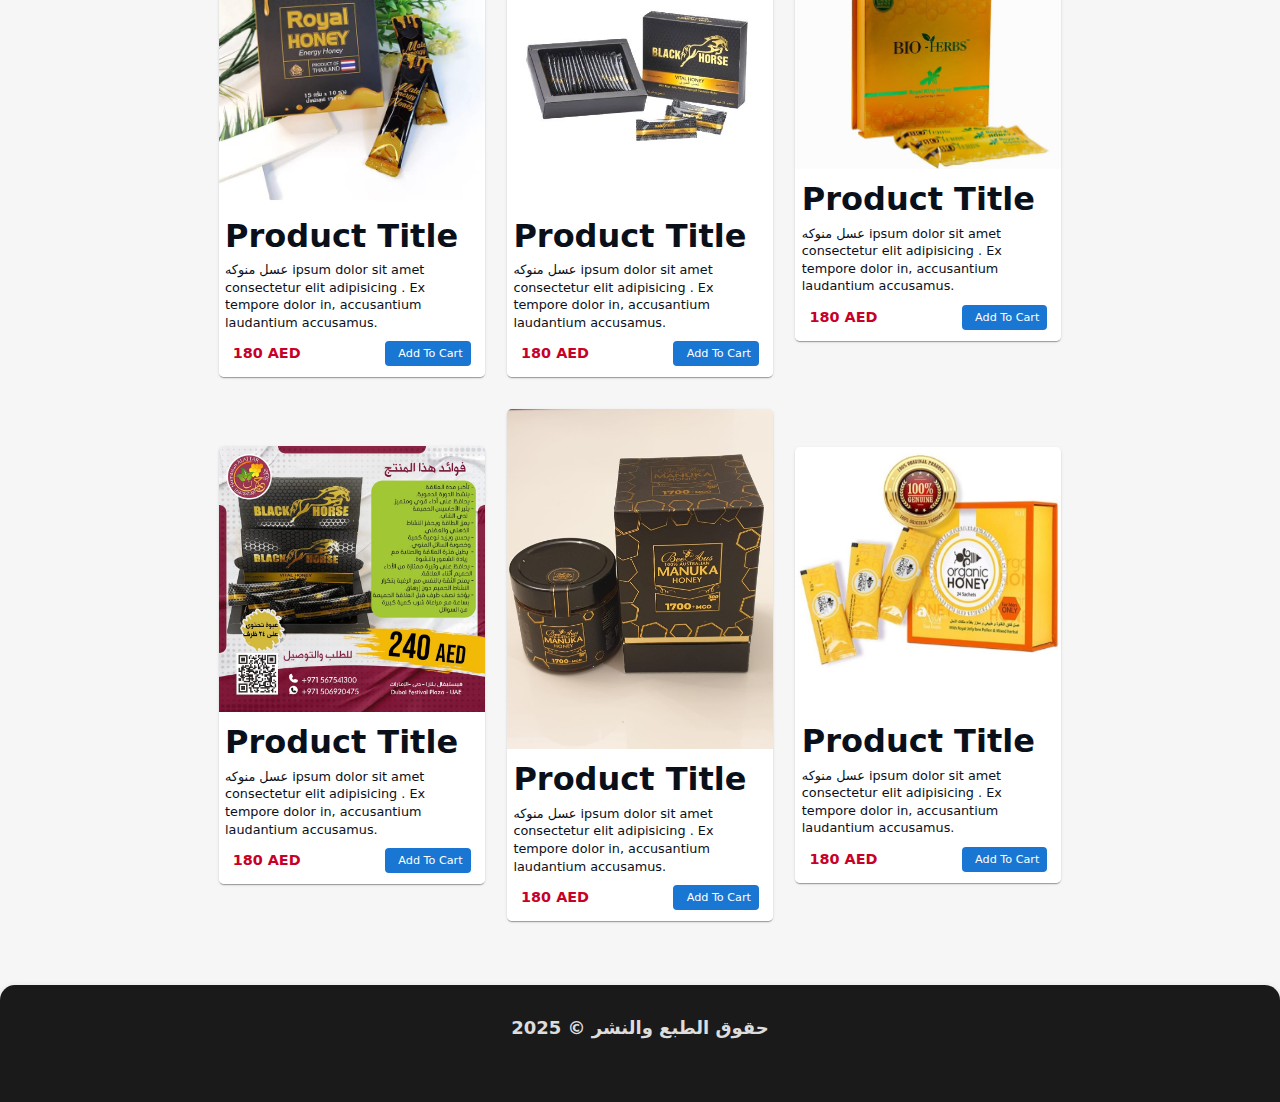
==== commit 62c02091: "Update index.html" ====
--- a/index.html
+++ b/index.html
@@ -228,6 +228,32 @@
           <div style="width: 266px" class="content">
             <h1 class="title">Product Title</h1>
             <p class="description">
+              Enjoy the health benefits of 100% Australian Manuka Honey! With MGO 900+,
+              this premium honey supports wellness and boosts immunity. Perfect for daily use!
+            </p>
+
+            <div
+              class="flex"
+              style="justify-content: space-between; padding-bottom: 0.7rem"
+            >
+              <div class="price">250 AED</div>
+
+              <button class="add-to-cart flex">
+                <i class="fa-solid fa-cart-plus"></i>
+                Add To Cart
+              </button>
+            </div>
+          </div>
+        </article>
+
+        <article class="card">
+          <a href="/pages/product-details.html">
+            <img width="266" src="./images/7.webp" alt="" srcset="" />
+          </a>
+
+          <div style="width: 266px" class="content">
+            <h1 class="title">Product Title</h1>
+            <p class="description">
               Lorem ipsum dolor sit amet consectetur elit adipisicing . Ex
               tempore dolor in, accusantium laudantium accusamus.
             </p>
@@ -236,33 +262,7 @@
               class="flex"
               style="justify-content: space-between; padding-bottom: 0.7rem"
             >
-              <div class="price">$100</div>
-
-              <button class="add-to-cart flex">
-                <i class="fa-solid fa-cart-plus"></i>
-                Add To Cart
-              </button>
-            </div>
-          </div>
-        </article>
-
-        <article class="card">
-          <a href="/pages/product-details.html">
-            <img width="266" src="./images/7.webp" alt="" srcset="" />
-          </a>
-
-          <div style="width: 266px" class="content">
-            <h1 class="title">Product Title</h1>
-            <p class="description">
-              Lorem ipsum dolor sit amet consectetur elit adipisicing . Ex
-              tempore dolor in, accusantium laudantium accusamus.
-            </p>
-
-            <div
-              class="flex"
-              style="justify-content: space-between; padding-bottom: 0.7rem"
-            >
-              <div class="price">$100</div>
+              <div class="price">180 AED</div>
 
               <button class="add-to-cart flex">
                 <i class="fa-solid fa-cart-plus"></i>
@@ -280,15 +280,16 @@
           <div style="width: 266px" class="content">
             <h1 class="title">Product Title</h1>
             <p class="description">
-              Lorem ipsum dolor sit amet consectetur elit adipisicing . Ex
-              tempore dolor in, accusantium laudantium accusamus.
-            </p>
-
-            <div
-              class="flex"
-              style="justify-content: space-between; padding-bottom: 0.7rem"
-            >
-              <div class="price">$100</div>
+              Indulge in Etumah Royal Honey! Packed with natural benefits, this premium honey enhances
+              energy and vitality. Perfect for daily nourishment and well-being!
+
+            </p>
+
+            <div
+              class="flex"
+              style="justify-content: space-between; padding-bottom: 0.7rem"
+            >
+              <div class="price">180 AED</div>
 
               <button class="add-to-cart flex">
                 <i class="fa-solid fa-cart-plus"></i>
@@ -314,7 +315,7 @@
               class="flex"
               style="justify-content: space-between; padding-bottom: 0.7rem"
             >
-              <div class="price">$100</div>
+              <div class="price">180 AED</div>
 
               <button class="add-to-cart flex">
                 <i class="fa-solid fa-cart-plus"></i>
@@ -340,7 +341,7 @@
               class="flex"
               style="justify-content: space-between; padding-bottom: 0.7rem"
             >
-              <div class="price">$100</div>
+             <div class="price">180 AED</div>
 
               <button class="add-to-cart flex">
                 <i class="fa-solid fa-cart-plus"></i>
@@ -365,7 +366,7 @@
               class="flex"
               style="justify-content: space-between; padding-bottom: 0.7rem"
             >
-              <div class="price">$100</div>
+             <div class="price">180 AED</div>
 
               <button class="add-to-cart flex">
                 <i class="fa-solid fa-cart-plus"></i>
@@ -390,7 +391,7 @@
               class="flex"
               style="justify-content: space-between; padding-bottom: 0.7rem"
             >
-              <div class="price">$100</div>
+              <div class="price">180 AED</div>
 
               <button class="add-to-cart flex">
                 <i class="fa-solid fa-cart-plus"></i>
@@ -415,7 +416,7 @@
               class="flex"
               style="justify-content: space-between; padding-bottom: 0.7rem"
             >
-              <div class="price">$100</div>
+              <div class="price">180 AED</div>
 
               <button class="add-to-cart flex">
                 <i class="fa-solid fa-cart-plus"></i>
@@ -440,7 +441,7 @@
               class="flex"
               style="justify-content: space-between; padding-bottom: 0.7rem"
             >
-              <div class="price">$100</div>
+             <div class="price">180 AED</div>
 
               <button class="add-to-cart flex">
                 <i class="fa-solid fa-cart-plus"></i>
@@ -466,7 +467,7 @@
               class="flex"
               style="justify-content: space-between; padding-bottom: 0.7rem"
             >
-              <div class="price">$100</div>
+             <div class="price">180 AED</div>
 
               <button class="add-to-cart flex">
                 <i class="fa-solid fa-cart-plus"></i>
@@ -492,7 +493,7 @@
               class="flex"
               style="justify-content: space-between; padding-bottom: 0.7rem"
             >
-              <div class="price">$100</div>
+              <div class="price">180 AED</div>
 
               <button class="add-to-cart flex">
                 <i class="fa-solid fa-cart-plus"></i>
@@ -517,7 +518,7 @@
               class="flex"
               style="justify-content: space-between; padding-bottom: 0.7rem"
             >
-              <div class="price">$100</div>
+             <div class="price">180 AED</div>
 
               <button class="add-to-cart flex">
                 <i class="fa-solid fa-cart-plus"></i>
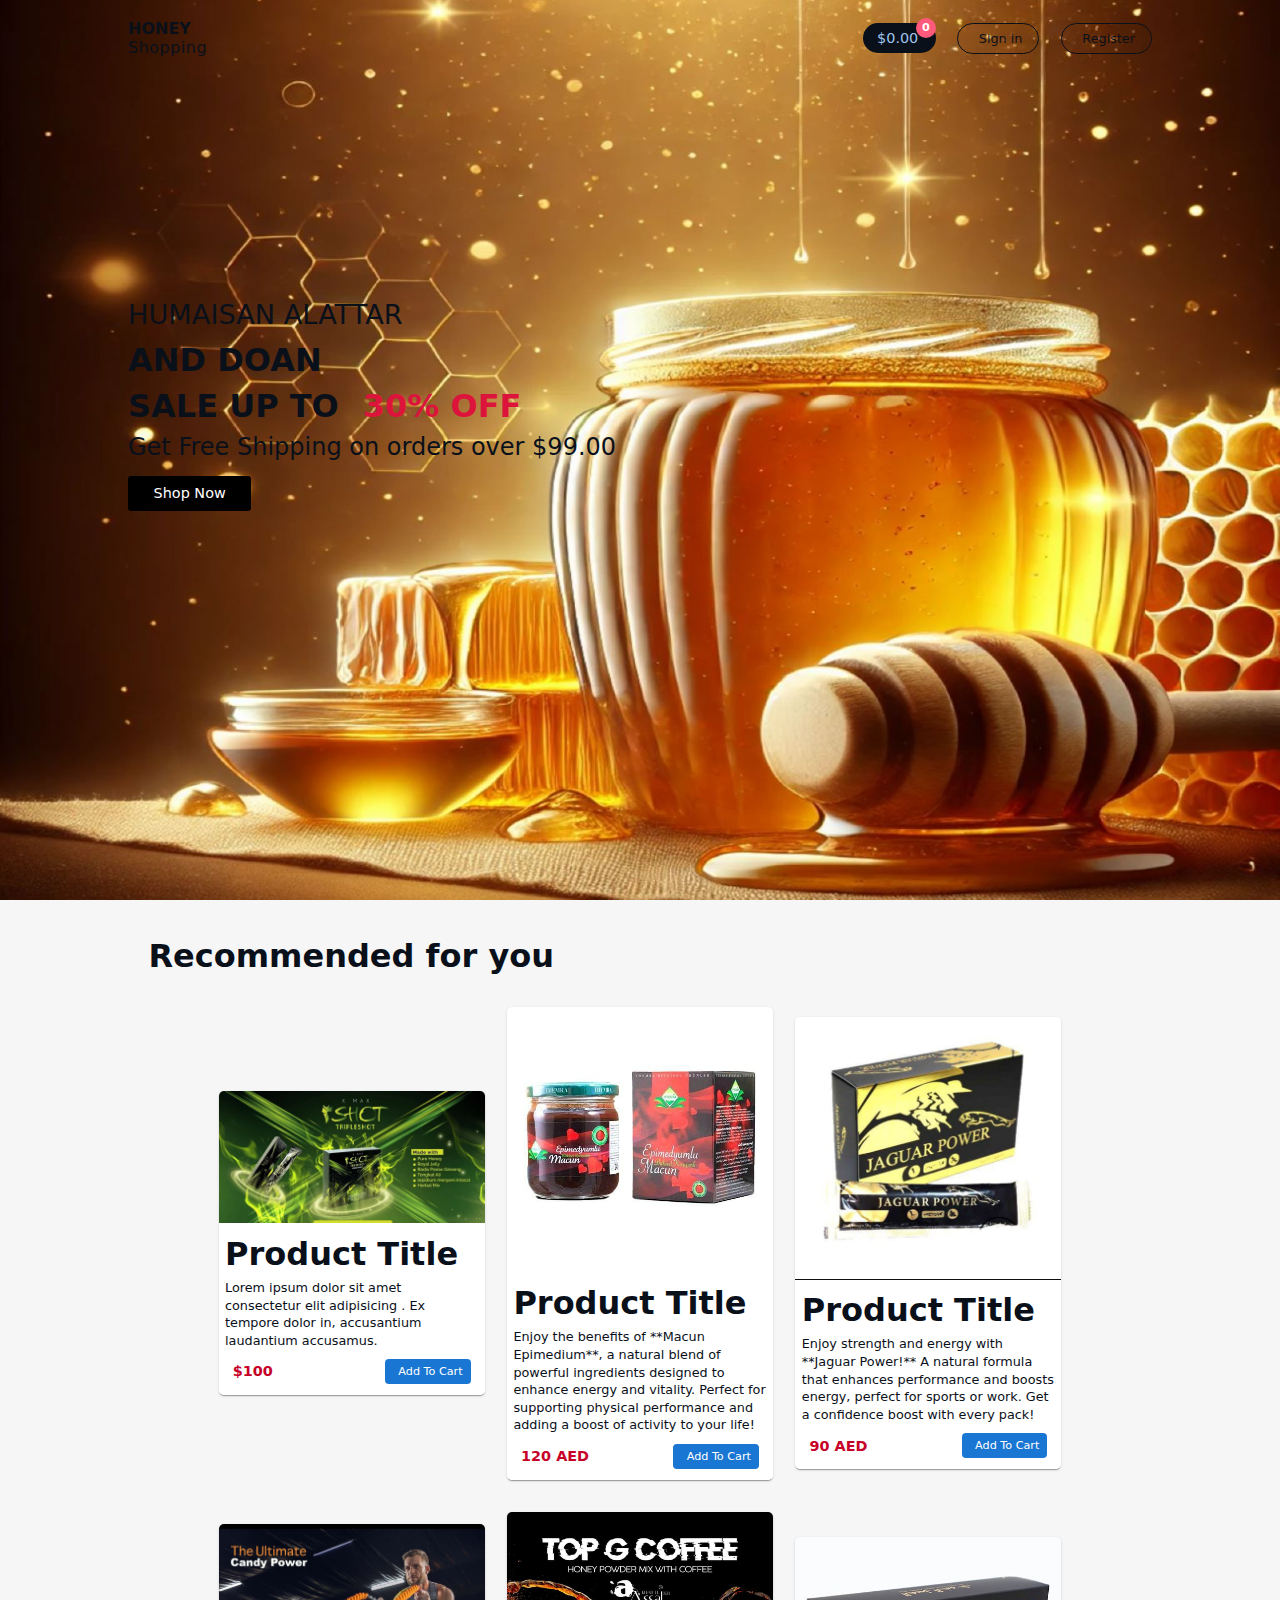
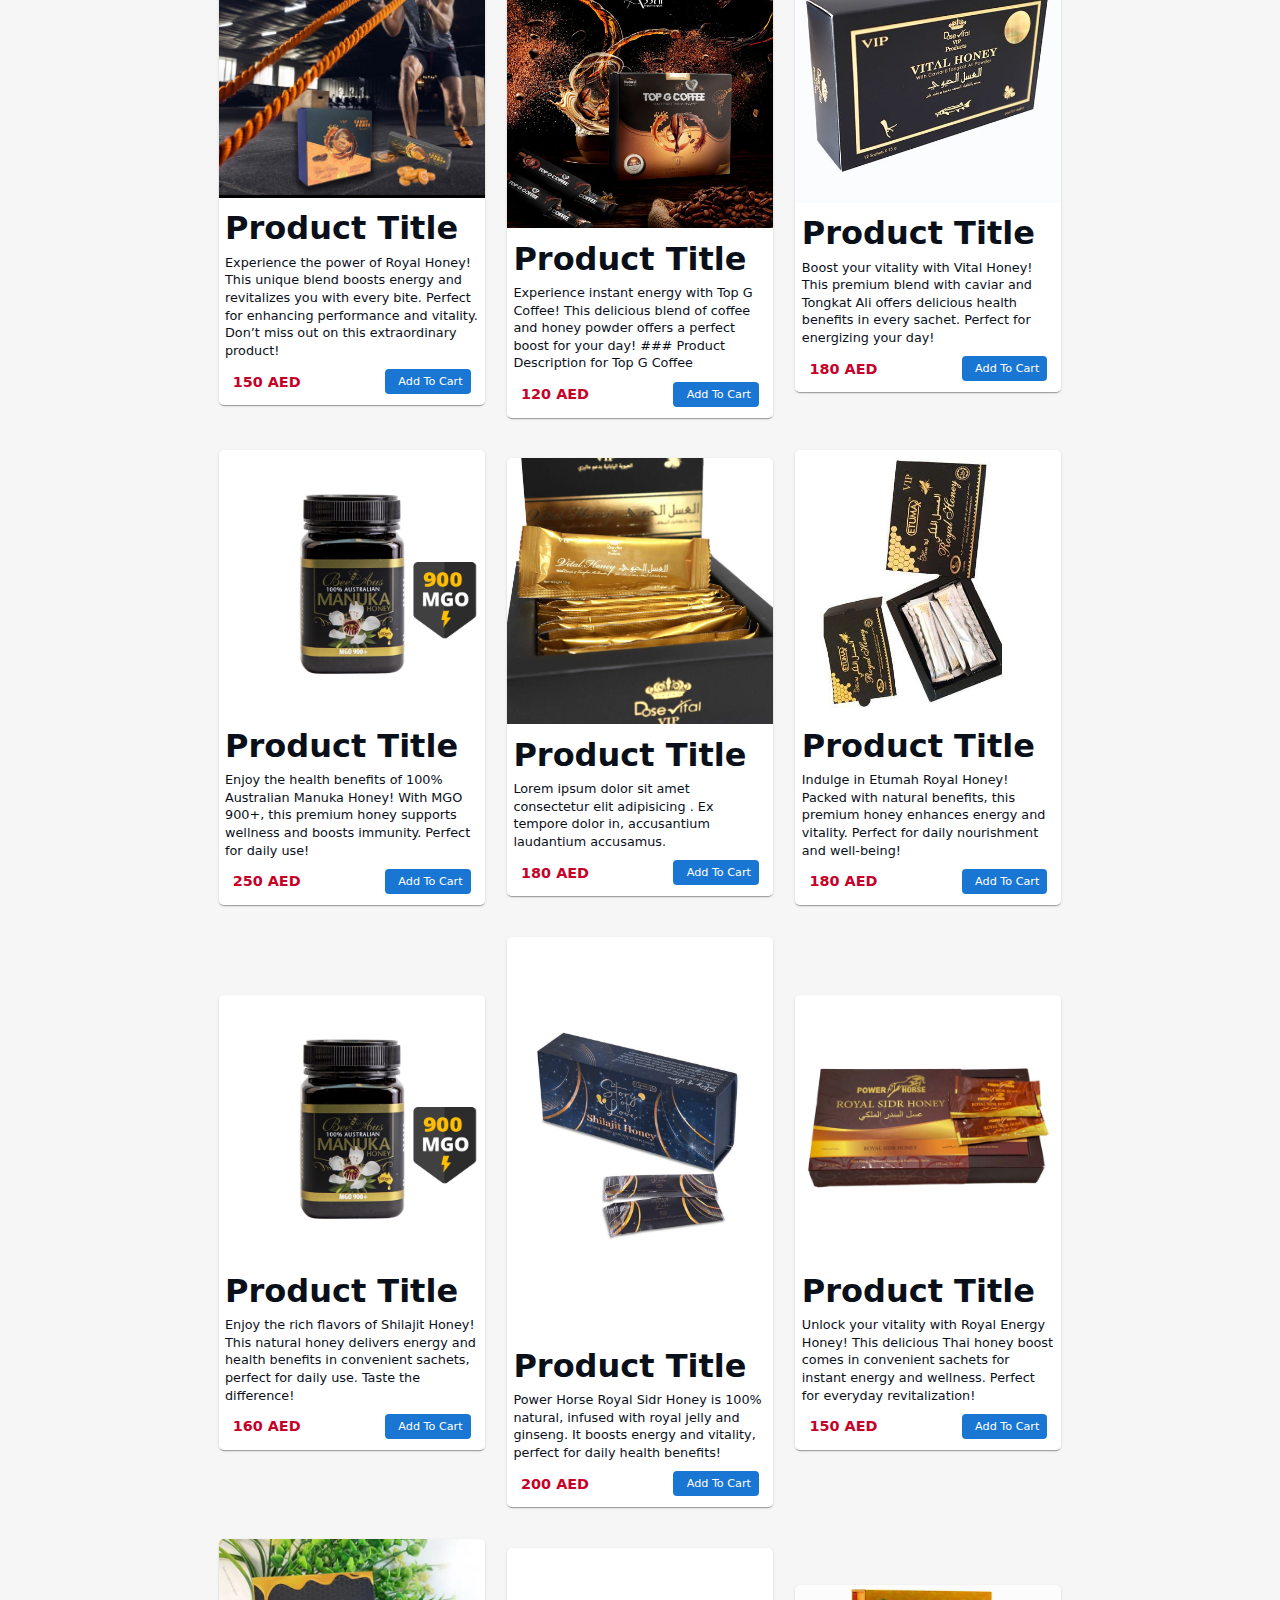
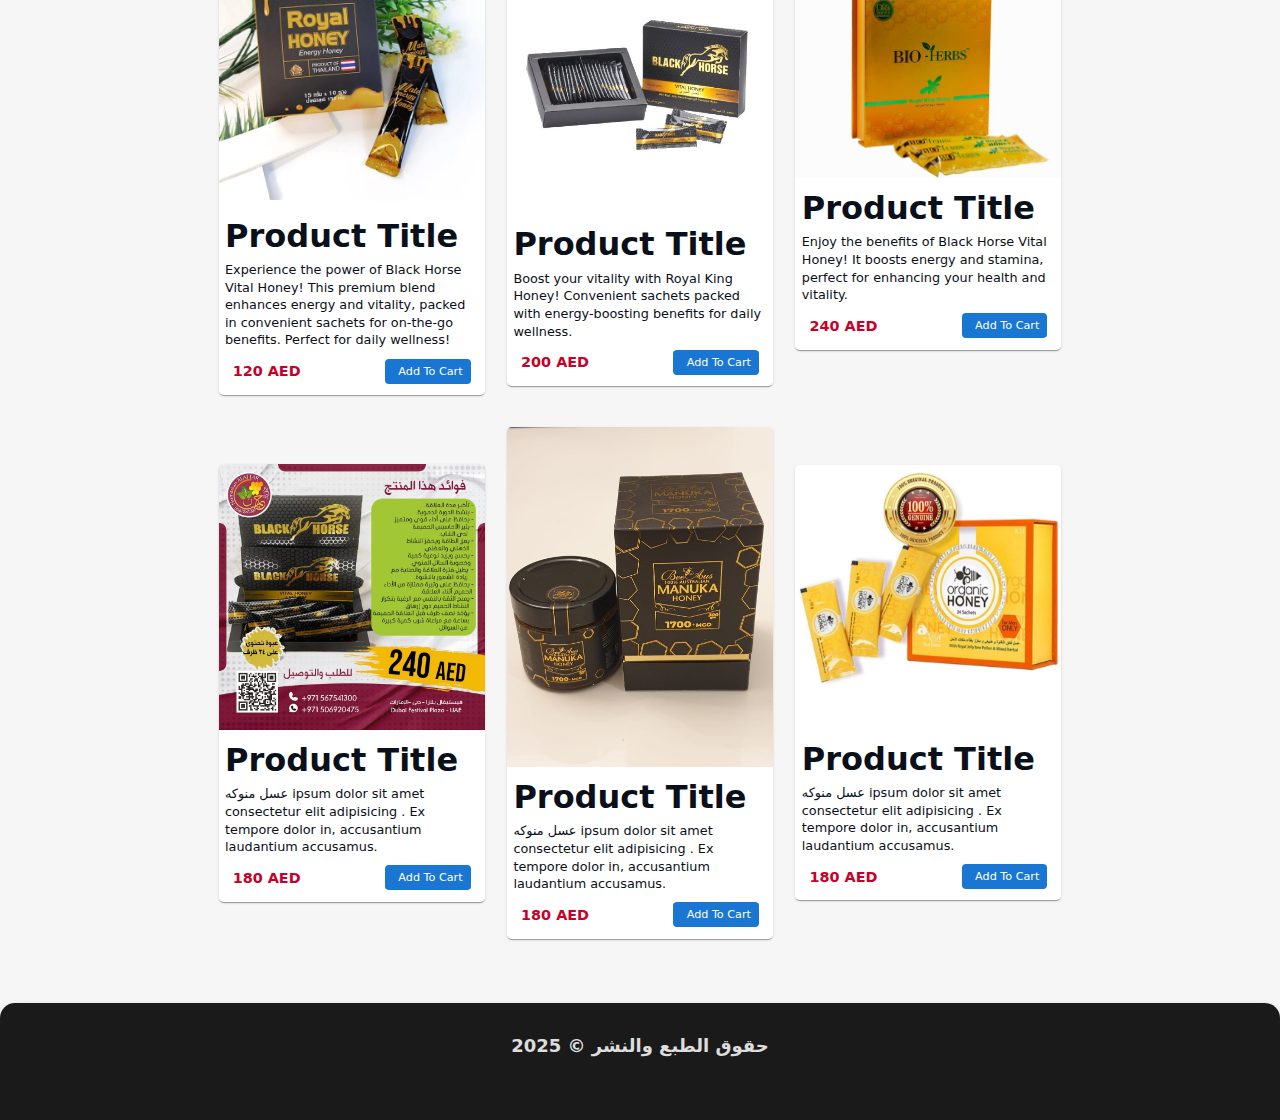
==== commit 09d477fd: "Update index.html" ====
--- a/index.html
+++ b/index.html
@@ -307,15 +307,15 @@
           <div style="width: 266px" class="content">
             <h1 class="title">Product Title</h1>
             <p class="description">
-              عسل منوكه ipsum dolor sit amet consectetur elit adipisicing . Ex
-              tempore dolor in, accusantium laudantium accusamus.
-            </p>
-
-            <div
-              class="flex"
-              style="justify-content: space-between; padding-bottom: 0.7rem"
-            >
-              <div class="price">180 AED</div>
+             Enjoy the rich flavors of Shilajit Honey! This natural honey delivers energy and health 
+              benefits in convenient sachets, perfect for daily use. Taste the difference!
+            </p>
+
+            <div
+              class="flex"
+              style="justify-content: space-between; padding-bottom: 0.7rem"
+            >
+              <div class="price">160 AED</div>
 
               <button class="add-to-cart flex">
                 <i class="fa-solid fa-cart-plus"></i>
@@ -333,15 +333,15 @@
           <div style="width: 266px" class="content">
             <h1 class="title">Product Title</h1>
             <p class="description">
-              عسل منوكه ipsum dolor sit amet consectetur elit adipisicing . Ex
-              tempore dolor in, accusantium laudantium accusamus.
-            </p>
-
-            <div
-              class="flex"
-              style="justify-content: space-between; padding-bottom: 0.7rem"
-            >
-             <div class="price">180 AED</div>
+             Power Horse Royal Sidr Honey is 100% natural, infused with royal jelly and ginseng.
+              It boosts energy and vitality, perfect for daily health benefits!
+            </p>
+
+            <div
+              class="flex"
+              style="justify-content: space-between; padding-bottom: 0.7rem"
+            >
+             <div class="price">200 AED</div>
 
               <button class="add-to-cart flex">
                 <i class="fa-solid fa-cart-plus"></i>
@@ -358,15 +358,16 @@
           <div style="width: 266px" class="content">
             <h1 class="title">Product Title</h1>
             <p class="description">
-              عسل منوكه ipsum dolor sit amet consectetur elit adipisicing . Ex
-              tempore dolor in, accusantium laudantium accusamus.
-            </p>
-
-            <div
-              class="flex"
-              style="justify-content: space-between; padding-bottom: 0.7rem"
-            >
-             <div class="price">180 AED</div>
+              Unlock your vitality with Royal Energy Honey! This delicious Thai honey boost comes in convenient 
+              sachets for instant energy and wellness. Perfect for everyday revitalization!
+
+            </p>
+
+            <div
+              class="flex"
+              style="justify-content: space-between; padding-bottom: 0.7rem"
+            >
+             <div class="price">150 AED</div>
 
               <button class="add-to-cart flex">
                 <i class="fa-solid fa-cart-plus"></i>
@@ -383,15 +384,15 @@
           <div style="width: 266px" class="content">
             <h1 class="title">Product Title</h1>
             <p class="description">
-              عسل منوكه ipsum dolor sit amet consectetur elit adipisicing . Ex
-              tempore dolor in, accusantium laudantium accusamus.
-            </p>
-
-            <div
-              class="flex"
-              style="justify-content: space-between; padding-bottom: 0.7rem"
-            >
-              <div class="price">180 AED</div>
+             Experience the power of Black Horse Vital Honey! This premium blend enhances energy and vitality, 
+              packed in convenient sachets for on-the-go benefits. Perfect for daily wellness!
+            </p>
+
+            <div
+              class="flex"
+              style="justify-content: space-between; padding-bottom: 0.7rem"
+            >
+              <div class="price">120 AED</div>
 
               <button class="add-to-cart flex">
                 <i class="fa-solid fa-cart-plus"></i>
@@ -408,15 +409,15 @@
           <div style="width: 266px" class="content">
             <h1 class="title">Product Title</h1>
             <p class="description">
-              عسل منوكه ipsum dolor sit amet consectetur elit adipisicing . Ex
-              tempore dolor in, accusantium laudantium accusamus.
-            </p>
-
-            <div
-              class="flex"
-              style="justify-content: space-between; padding-bottom: 0.7rem"
-            >
-              <div class="price">180 AED</div>
+              Boost your vitality with Royal King Honey! Convenient sachets packed with 
+              energy-boosting benefits for daily wellness.
+            </p>
+
+            <div
+              class="flex"
+              style="justify-content: space-between; padding-bottom: 0.7rem"
+            >
+              <div class="price">200 AED</div>
 
               <button class="add-to-cart flex">
                 <i class="fa-solid fa-cart-plus"></i>
@@ -433,15 +434,15 @@
           <div style="width: 266px" class="content">
             <h1 class="title">Product Title</h1>
             <p class="description">
-              عسل منوكه ipsum dolor sit amet consectetur elit adipisicing . Ex
-              tempore dolor in, accusantium laudantium accusamus.
-            </p>
-
-            <div
-              class="flex"
-              style="justify-content: space-between; padding-bottom: 0.7rem"
-            >
-             <div class="price">180 AED</div>
+              Enjoy the benefits of Black Horse Vital Honey! It boosts energy and
+              stamina, perfect for enhancing your health and vitality.
+            </p>
+
+            <div
+              class="flex"
+              style="justify-content: space-between; padding-bottom: 0.7rem"
+            >
+             <div class="price">240 AED</div>
 
               <button class="add-to-cart flex">
                 <i class="fa-solid fa-cart-plus"></i>
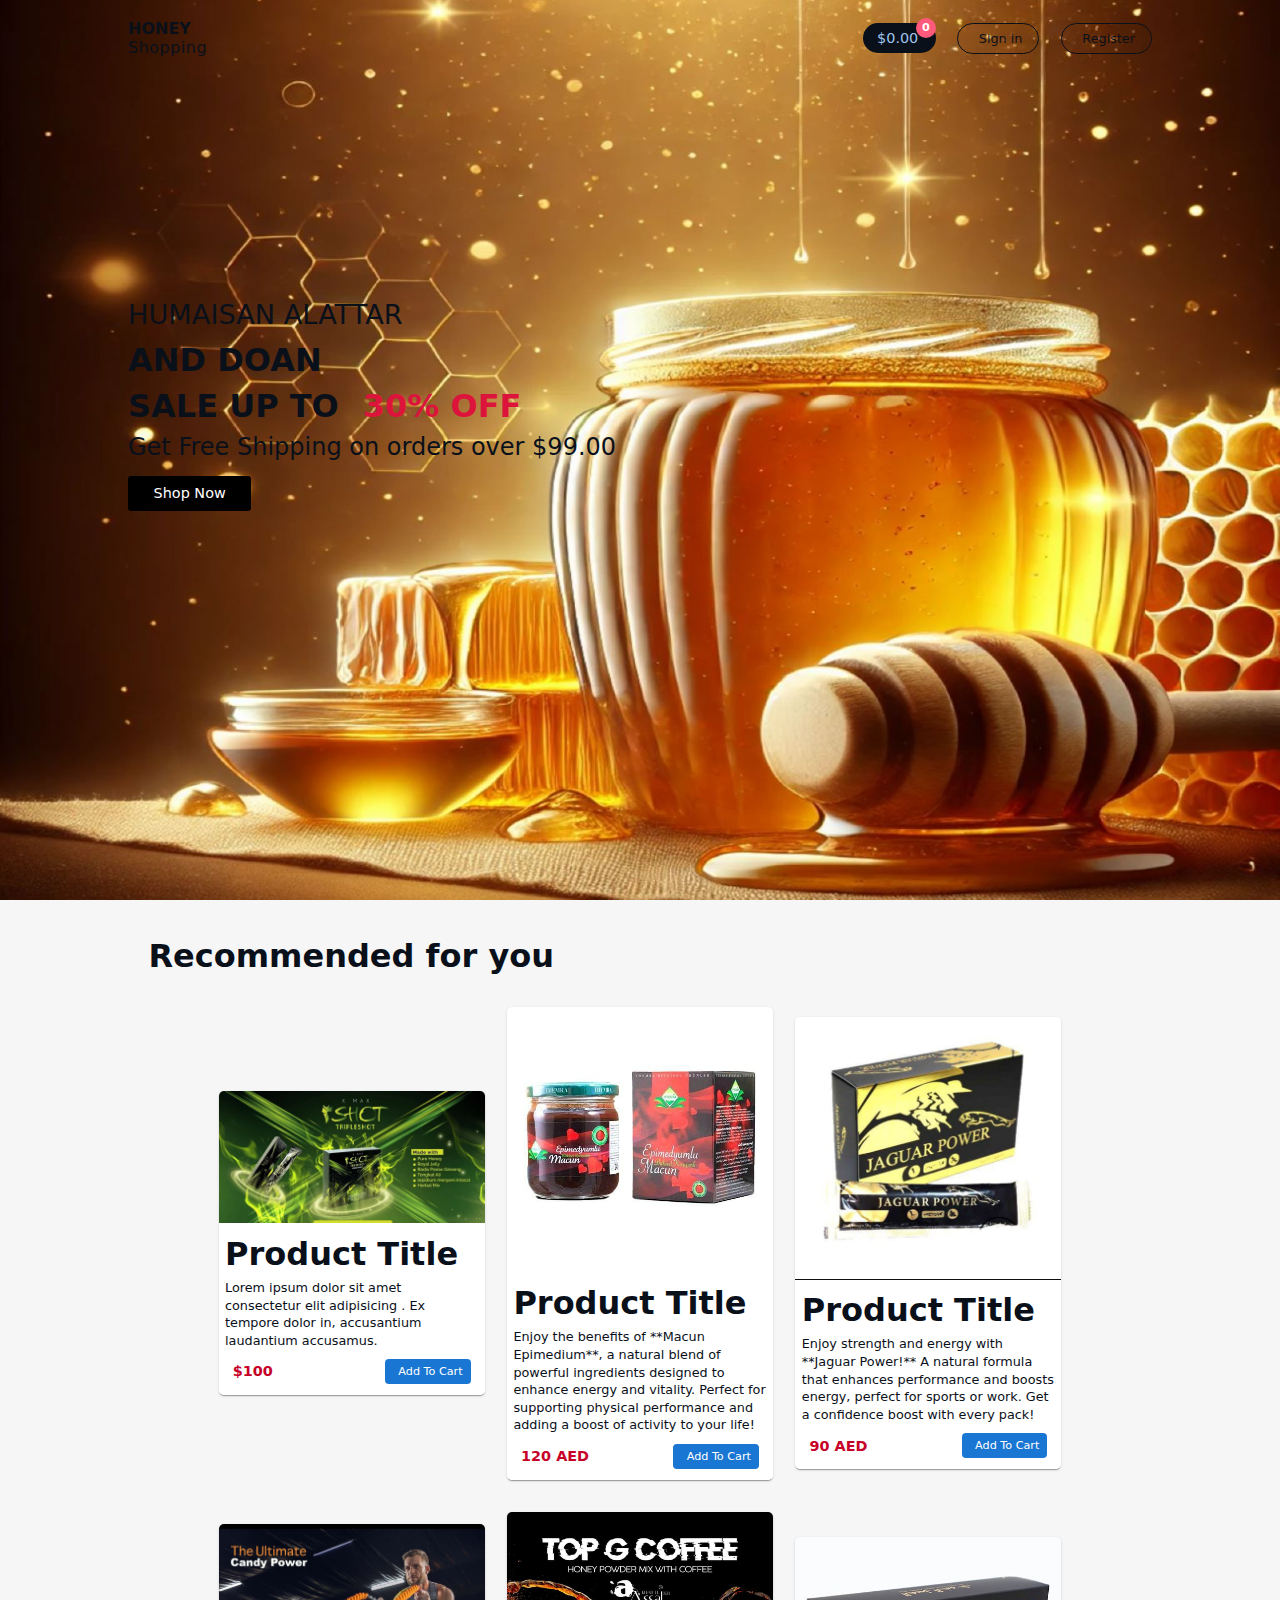
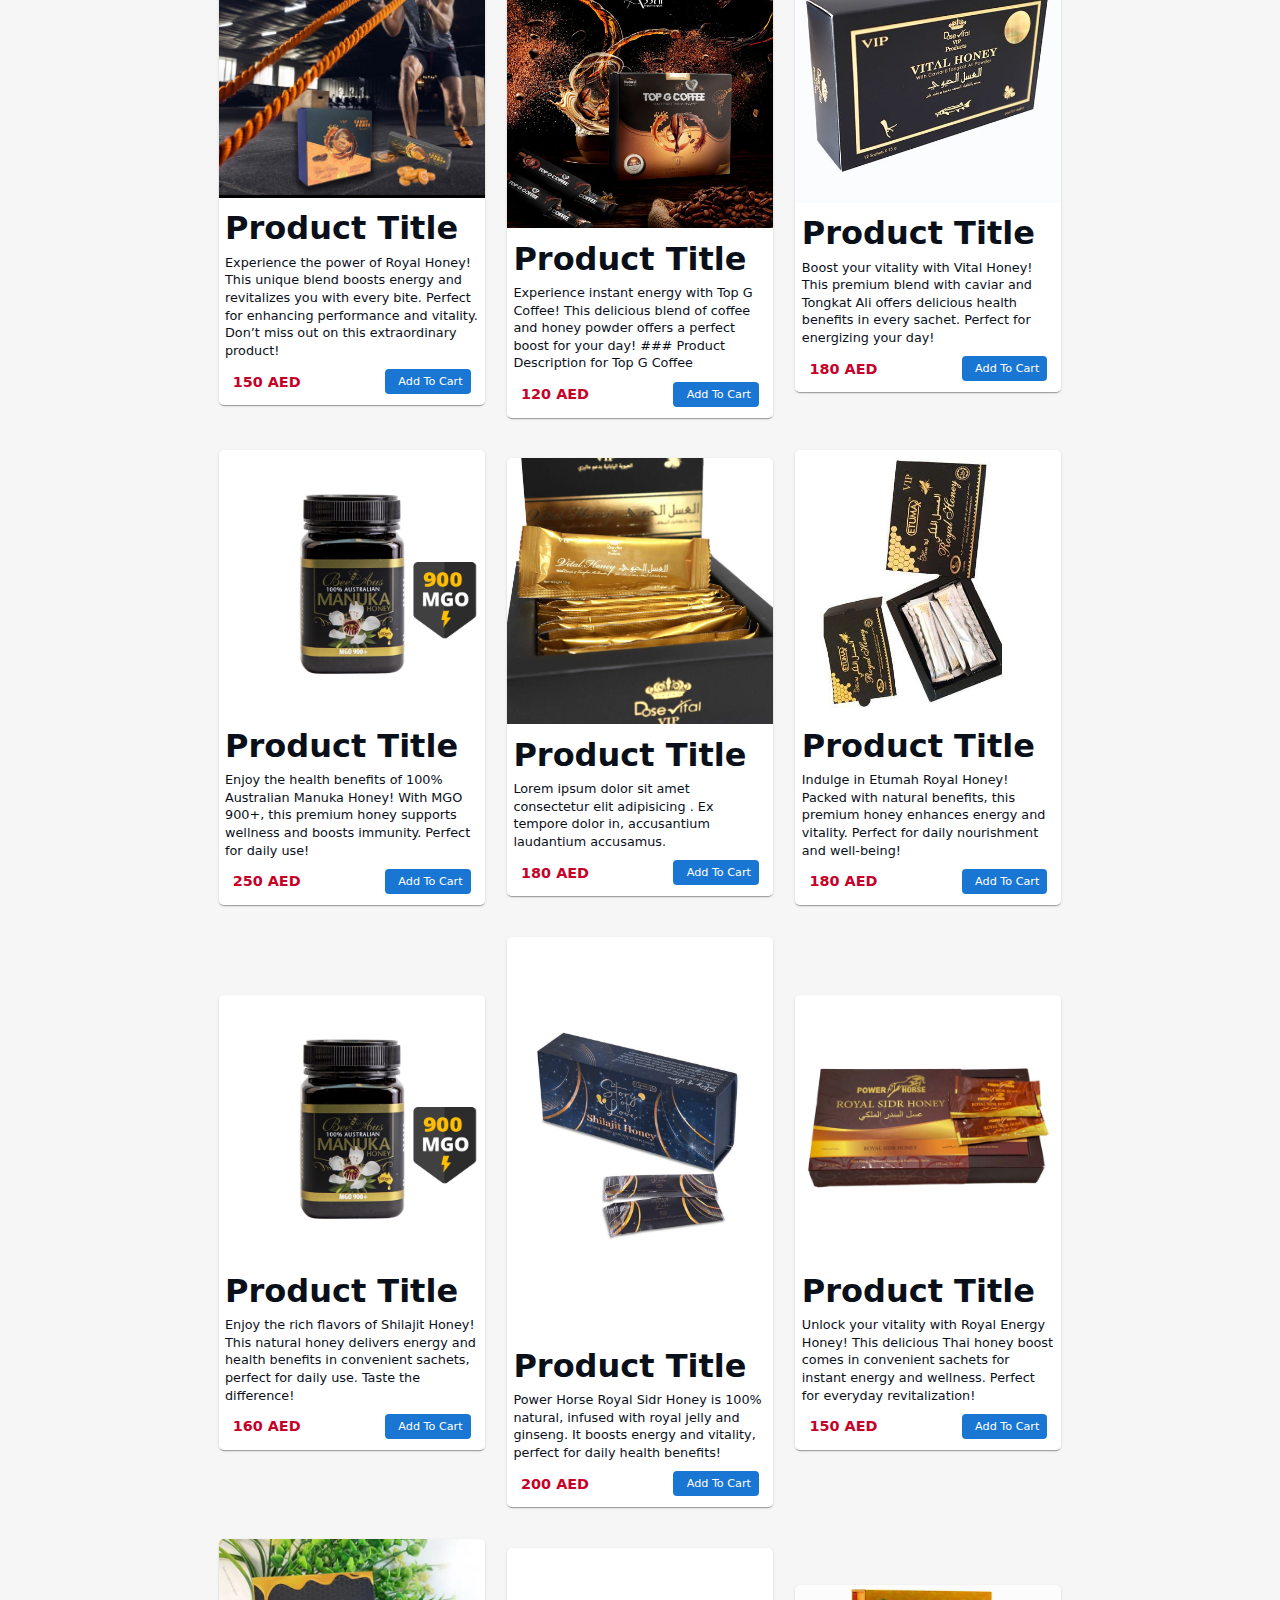
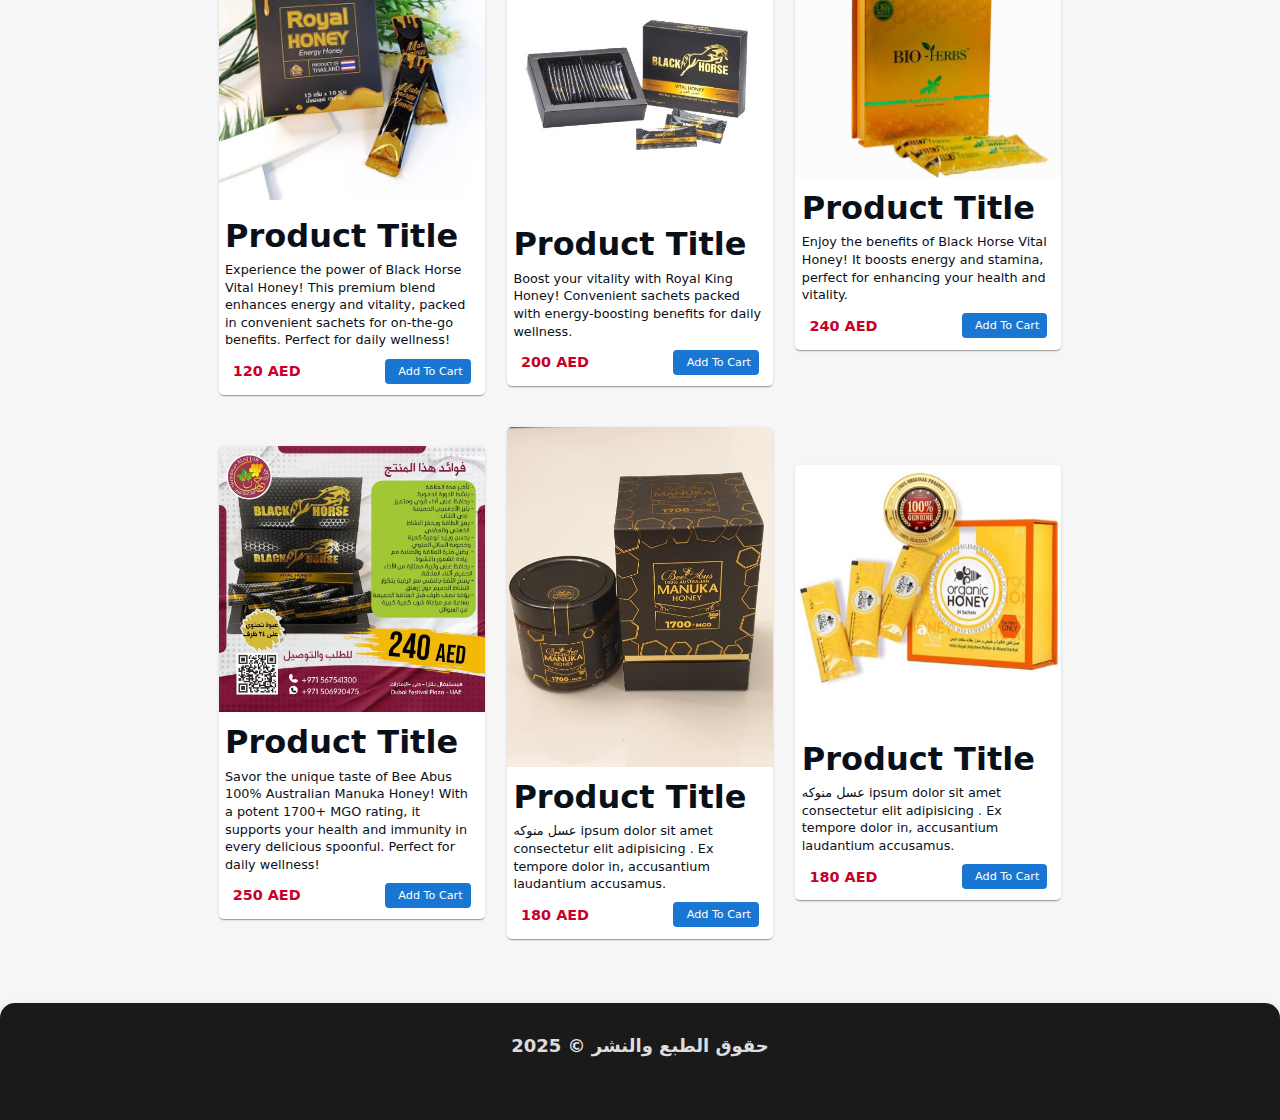
==== commit 3a12f619: "Update index.html" ====
--- a/index.html
+++ b/index.html
@@ -460,15 +460,15 @@
           <div style="width: 266px" class="content">
             <h1 class="title">Product Title</h1>
             <p class="description">
-              عسل منوكه ipsum dolor sit amet consectetur elit adipisicing . Ex
-              tempore dolor in, accusantium laudantium accusamus.
-            </p>
-
-            <div
-              class="flex"
-              style="justify-content: space-between; padding-bottom: 0.7rem"
-            >
-             <div class="price">180 AED</div>
+              Savor the unique taste of Bee Abus 100% Australian Manuka Honey! With a potent 1700+ MGO rating, it supports your 
+              health and immunity in every delicious spoonful. Perfect for daily wellness!
+            </p>
+
+            <div
+              class="flex"
+              style="justify-content: space-between; padding-bottom: 0.7rem"
+            >
+             <div class="price">250 AED</div>
 
               <button class="add-to-cart flex">
                 <i class="fa-solid fa-cart-plus"></i>
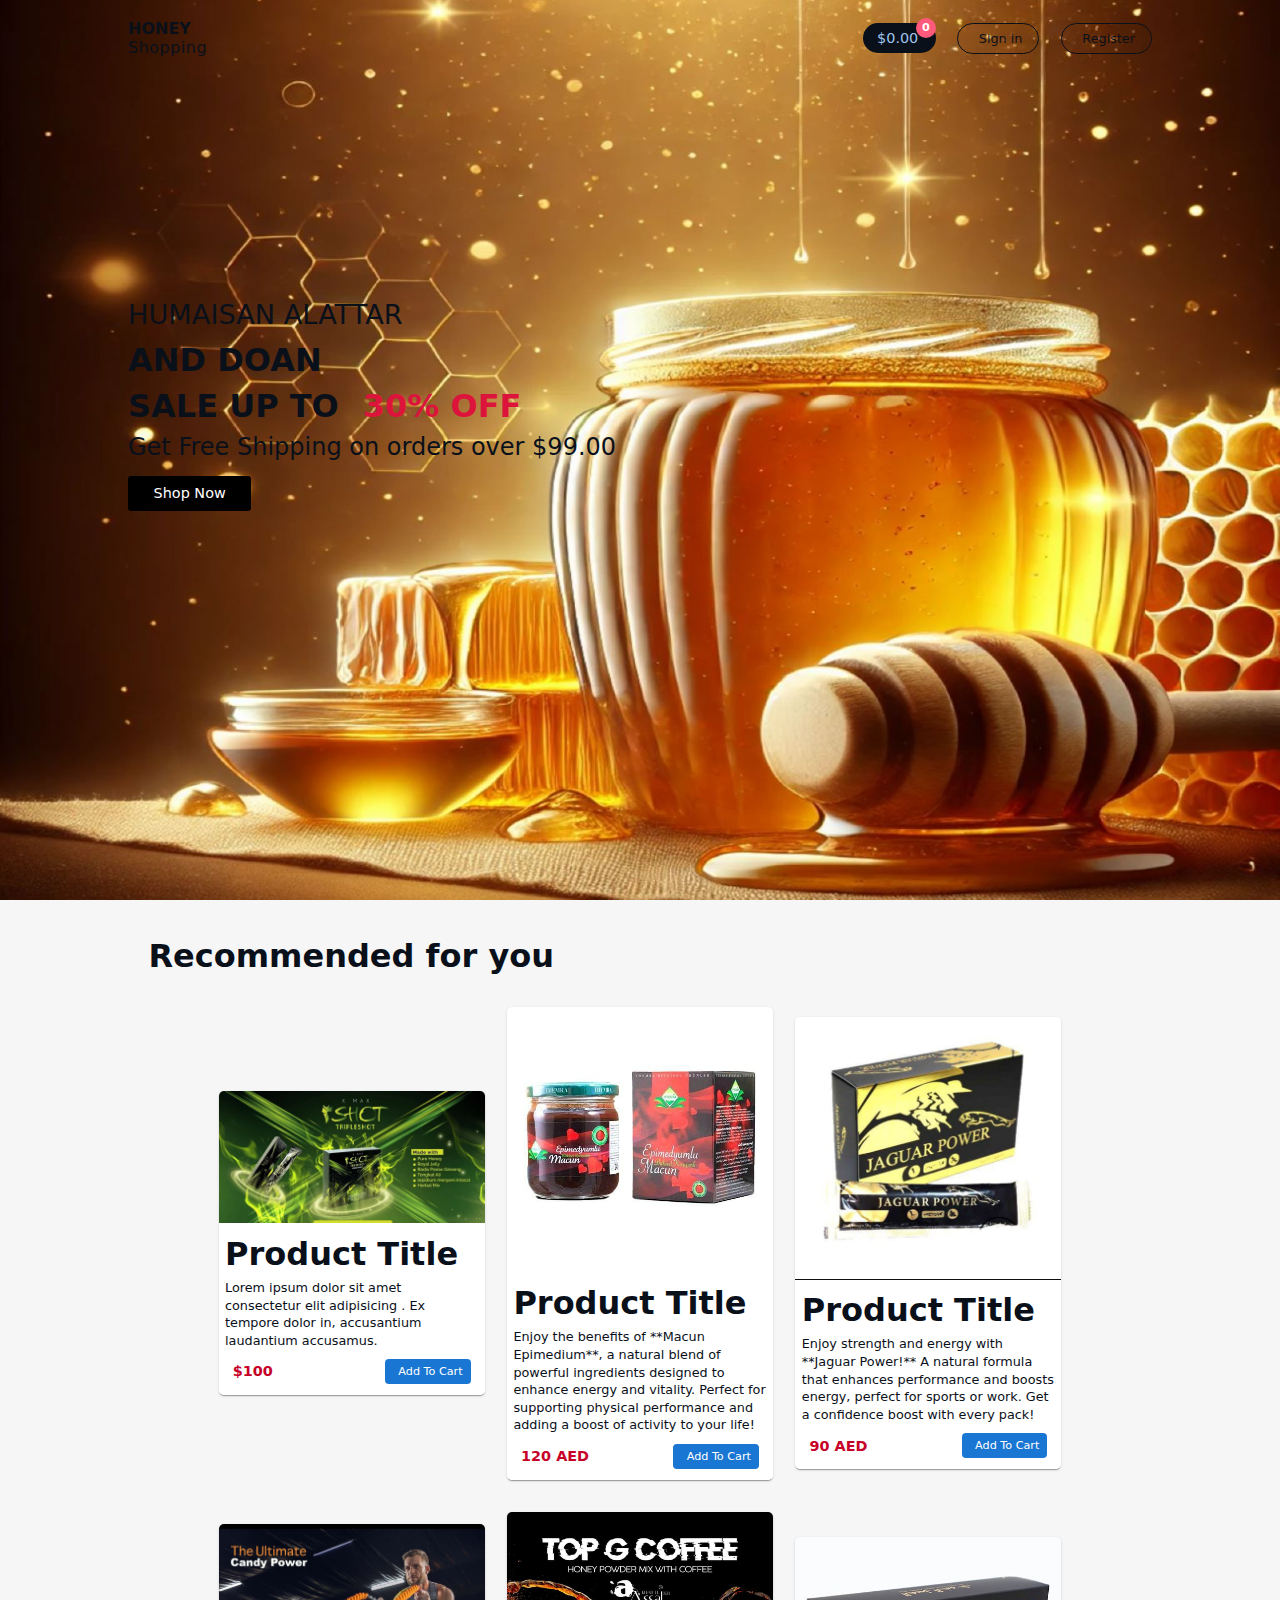
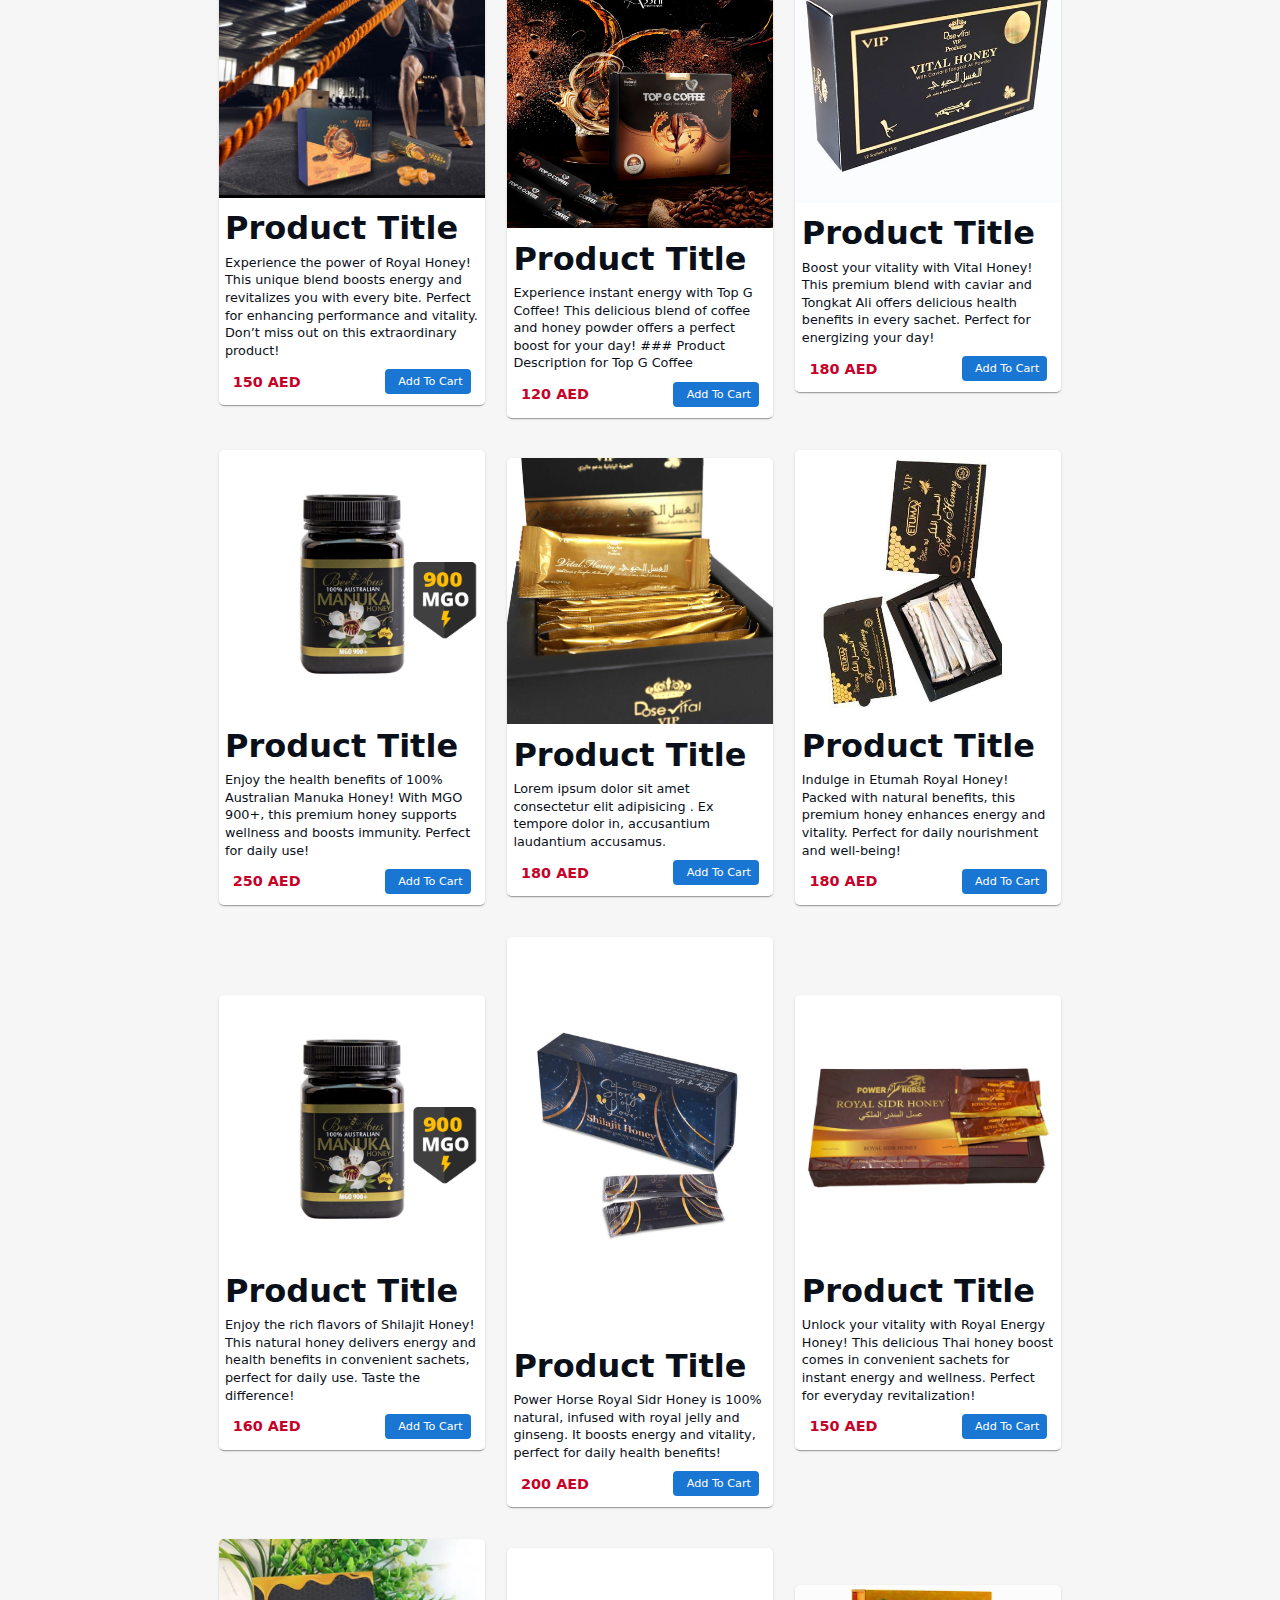
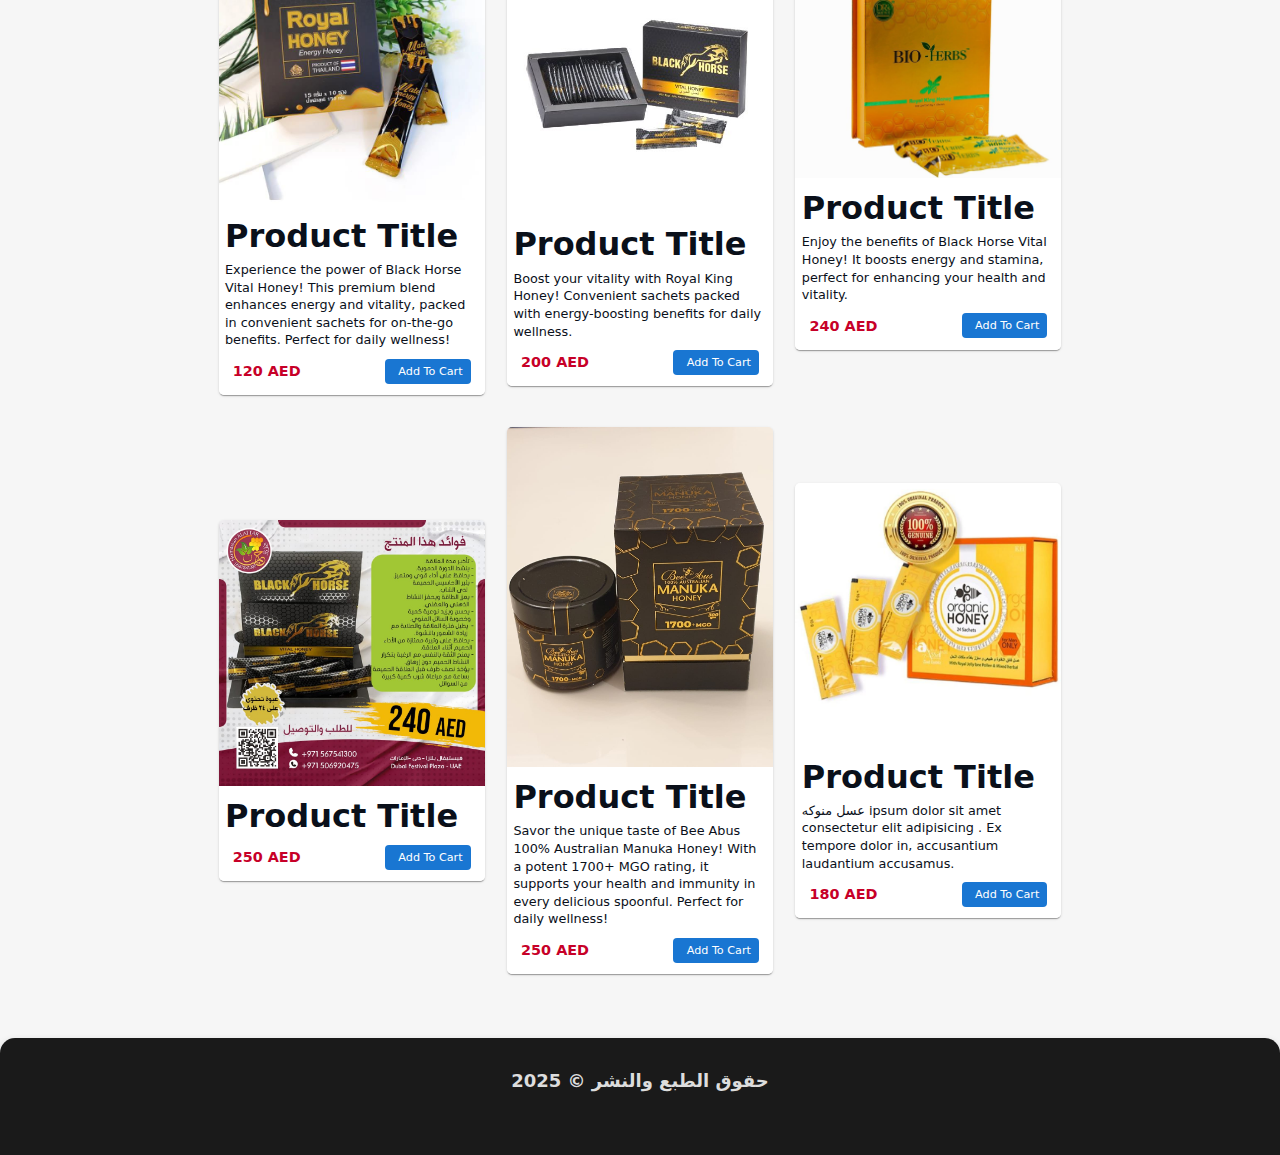
==== commit 2afce6ef: "Update index.html" ====
--- a/index.html
+++ b/index.html
@@ -460,8 +460,7 @@
           <div style="width: 266px" class="content">
             <h1 class="title">Product Title</h1>
             <p class="description">
-              Savor the unique taste of Bee Abus 100% Australian Manuka Honey! With a potent 1700+ MGO rating, it supports your 
-              health and immunity in every delicious spoonful. Perfect for daily wellness!
+              
             </p>
 
             <div
@@ -486,15 +485,15 @@
           <div style="width: 266px" class="content">
             <h1 class="title">Product Title</h1>
             <p class="description">
-              عسل منوكه ipsum dolor sit amet consectetur elit adipisicing . Ex
-              tempore dolor in, accusantium laudantium accusamus.
-            </p>
-
-            <div
-              class="flex"
-              style="justify-content: space-between; padding-bottom: 0.7rem"
-            >
-              <div class="price">180 AED</div>
+              Savor the unique taste of Bee Abus 100% Australian Manuka Honey! With a potent 1700+ MGO rating, it supports your health and 
+              immunity in every delicious spoonful. Perfect for daily wellness!
+            </p>
+
+            <div
+              class="flex"
+              style="justify-content: space-between; padding-bottom: 0.7rem"
+            >
+              <div class="price">250 AED</div>
 
               <button class="add-to-cart flex">
                 <i class="fa-solid fa-cart-plus"></i>
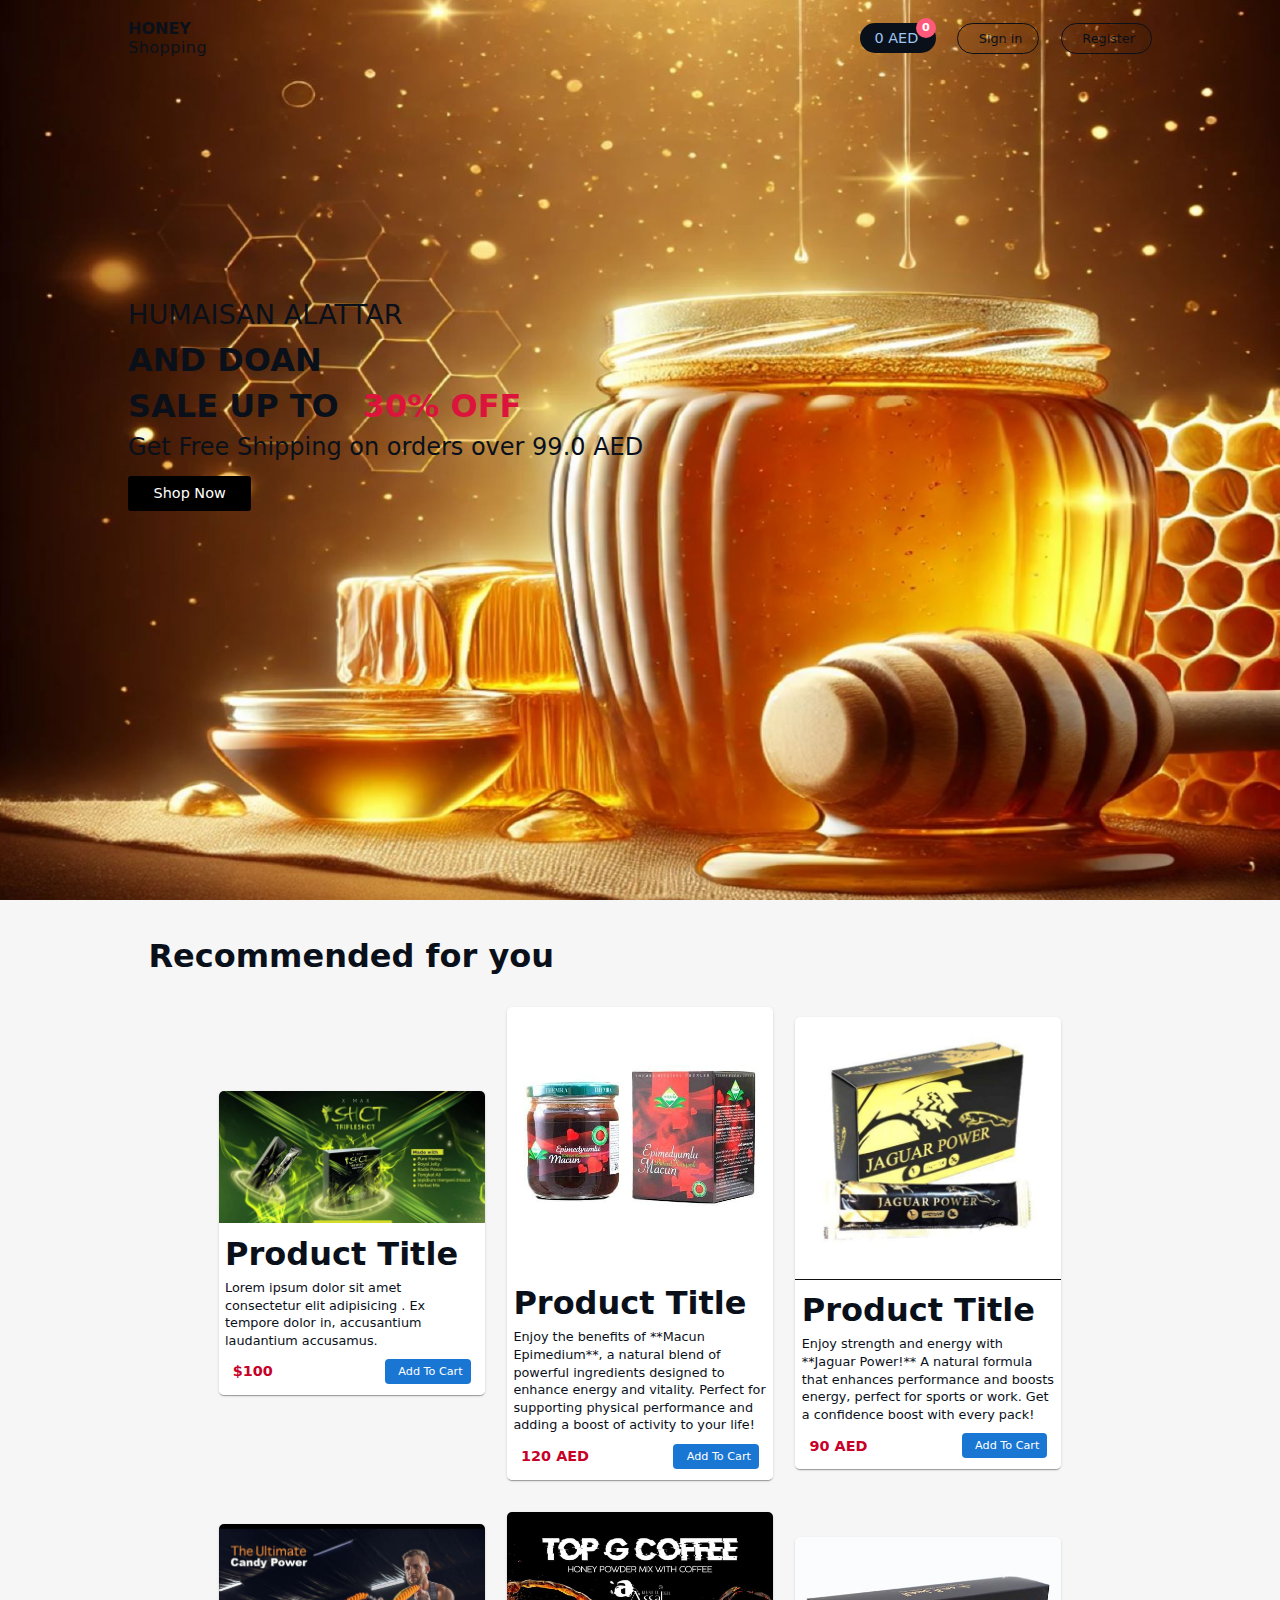
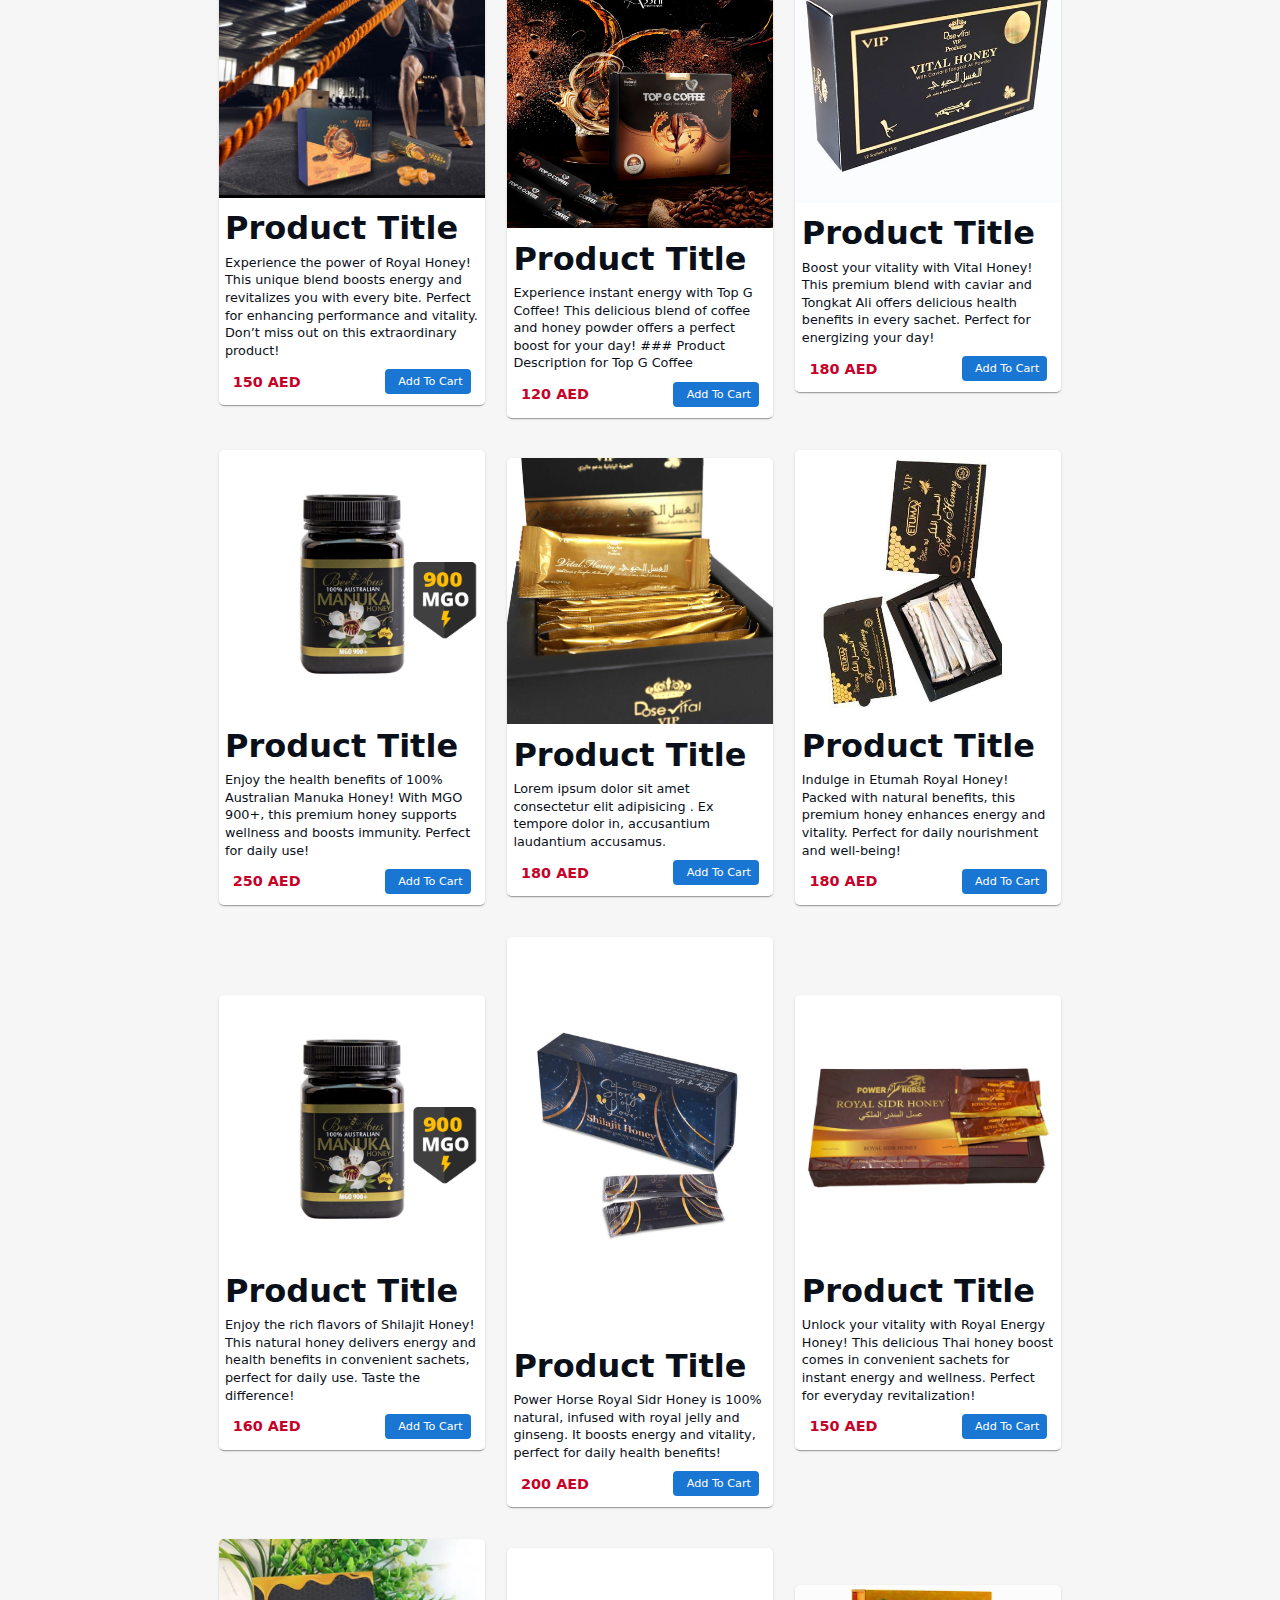
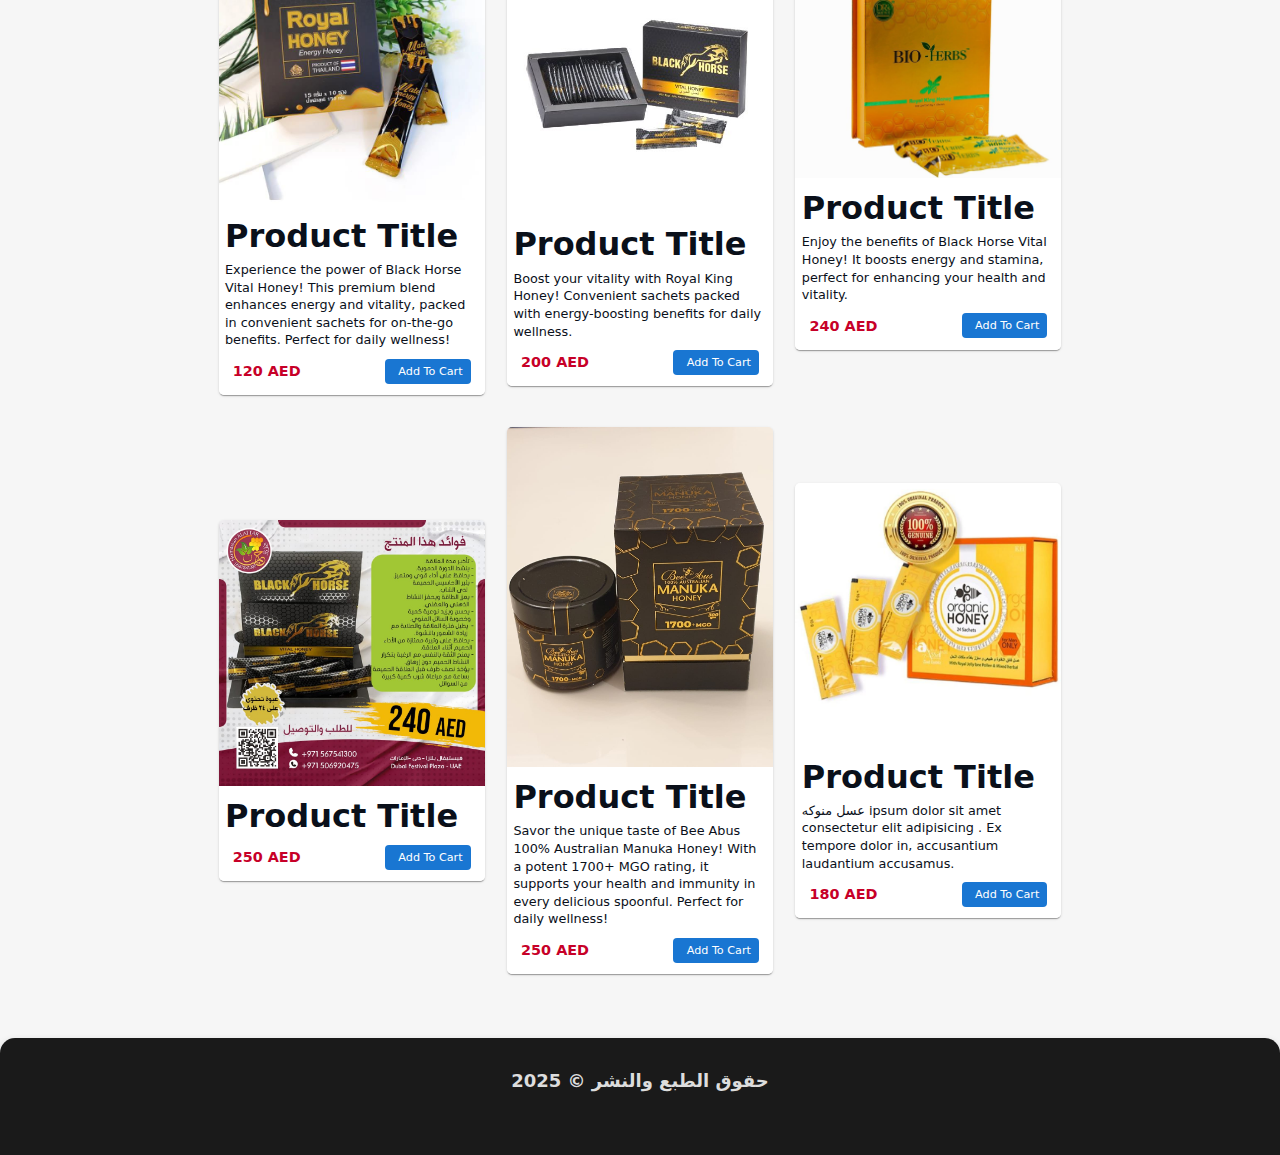
==== commit 0bae3717: "Update index.html" ====
--- a/index.html
+++ b/index.html
@@ -31,8 +31,7 @@
 
         <div class="links">
           <a style="position: relative" class="cart" href="./pages/cart.html">
-            <i class="fa-solid fa-cart-shopping"></i>
-            $0.00
+           <i class="fa-solid fa-cart-shopping"></i> 0 AED
             <span id="productCount" class="products-number">0</span>
           </a>
           <a class="sign-in" href="./pages/signin.html">
@@ -50,7 +49,7 @@
           <p class="lifestyle">HUMAISAN ALATTAR</p>
           <p class="men">AND DOAN</p>
           <p class="sale">SALE UP TO <span>30% OFF</span></p>
-          <p class="free-shipping">Get Free Shipping on orders over $99.00</p>
+          <p class="free-shipping">Get Free Shipping on orders over 99.0 AED</p>
           <button>Shop Now</button>
       </section>
     </div>
